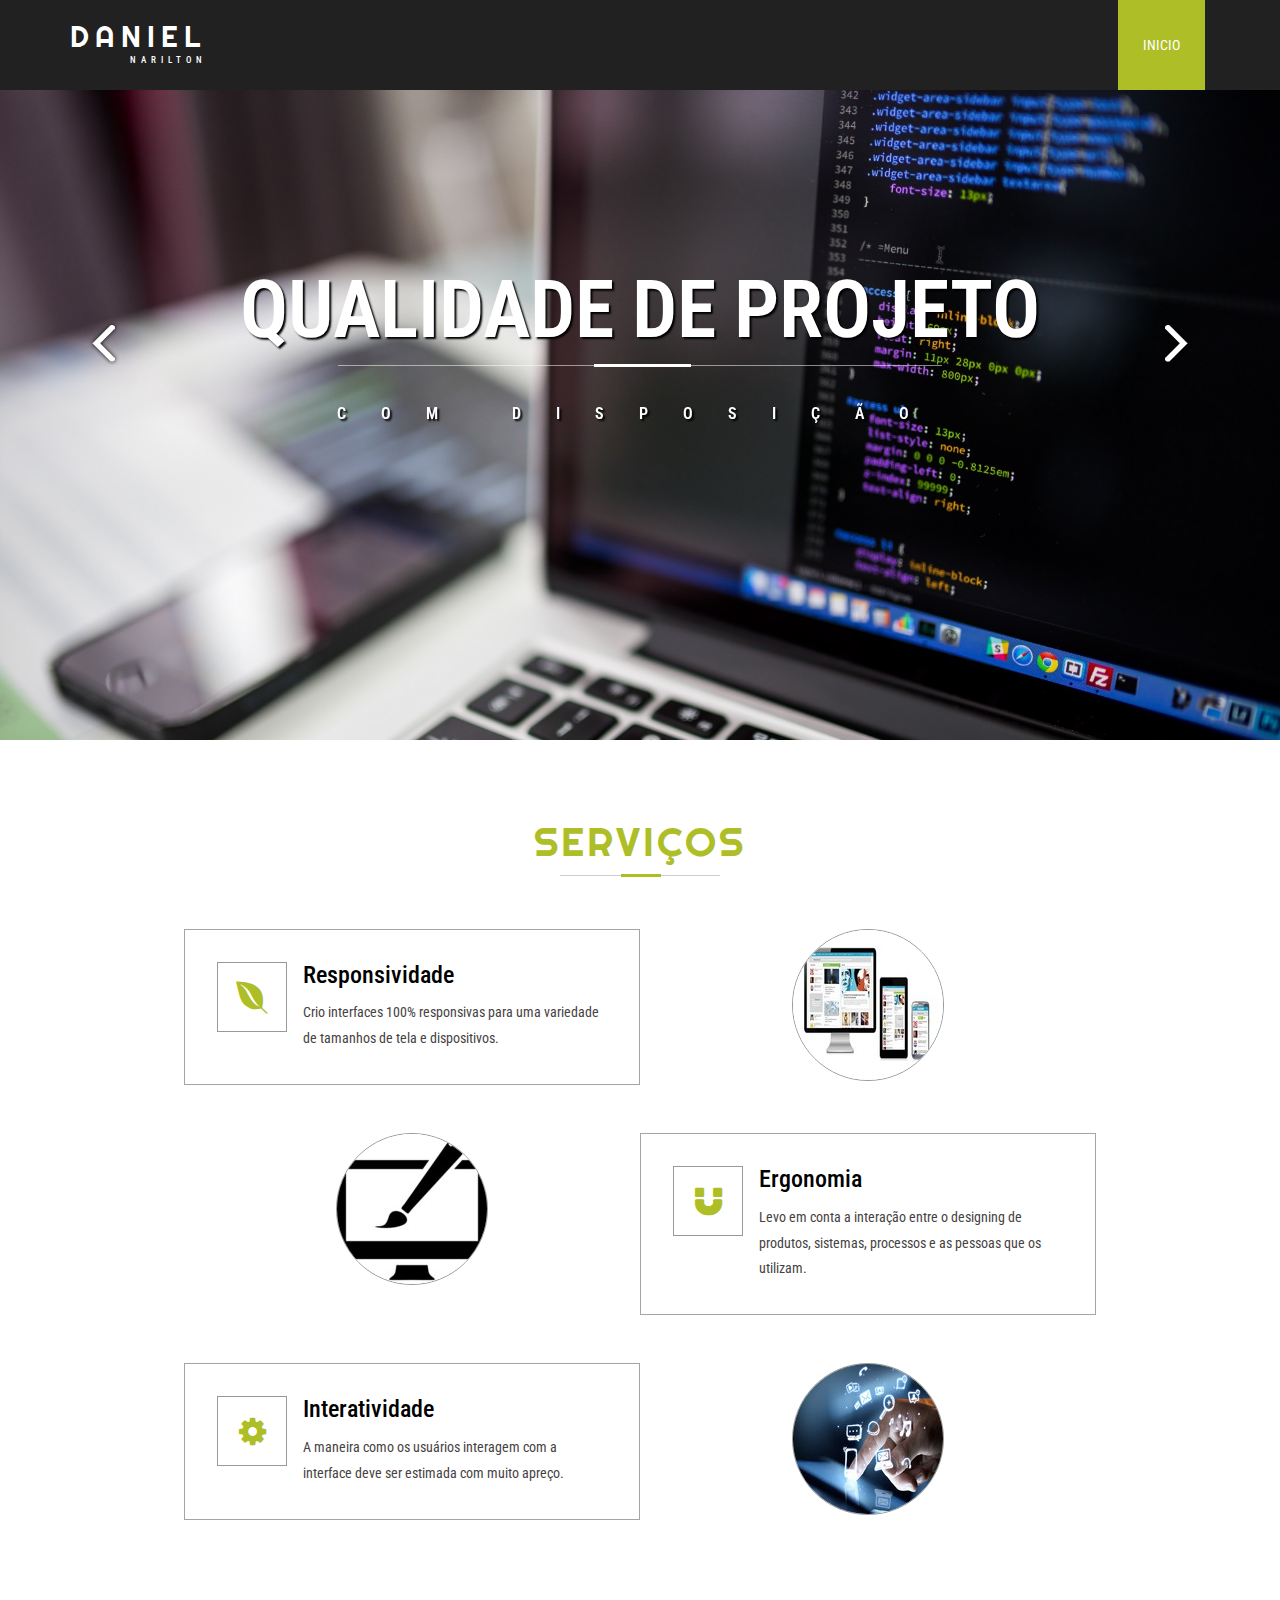
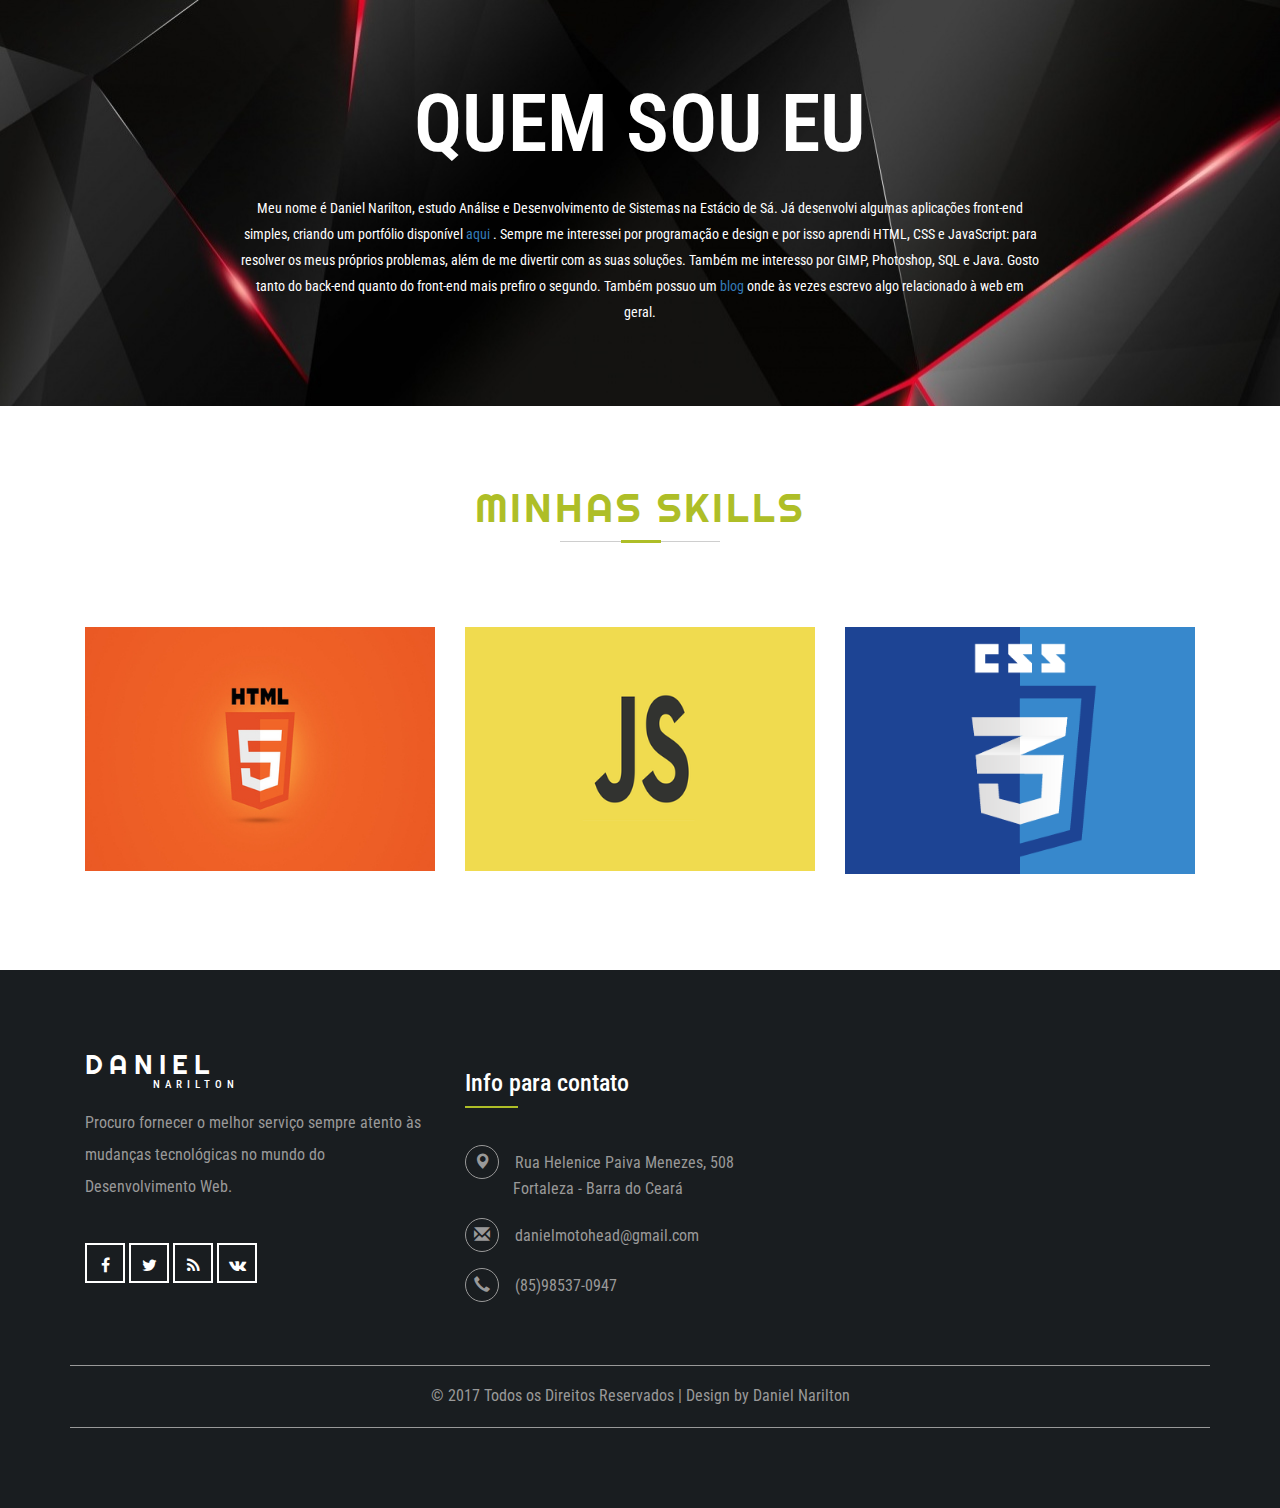
==== landing-page/web/index.html @ d3034f7d "Add files via upload" ====
<!DOCTYPE html>
<html lang="en">
<head>
<title>Minha Landing Page</title>
<meta name="viewport" content="width=device-width, initial-scale=1">
<meta http-equiv="Content-Type" content="text/html; charset=utf-8" />
<meta name="keywords" content="Desenvolvimento Responsive web template, Bootstrap Web Templates, Flat Web Templates, Android Compatible web template, 
Smartphone Compatible web template, free webdesigns for Nokia, Samsung, LG, SonyEricsson, Motorola web design" />
<script type="application/x-javascript"> addEventListener("load", function() { setTimeout(hideURLbar, 0); }, false); function hideURLbar(){ window.scrollTo(0,1); } </script>
<!-- bootstrap-css -->
<link href="css/bootstrap.css" rel="stylesheet" type="text/css" media="all" />
<!--// bootstrap-css -->
<!-- css -->
<link rel="stylesheet" href="css/style.css" type="text/css" media="all" />
<!--// css -->
<!-- font-awesome icons -->
<link href="css/font-awesome.css" rel="stylesheet"> 
<!-- //font-awesome icons -->
<!-- font -->
    <link rel="stylesheet" href="path/to/font-awesome/css/font-awesome.min.css">
<link href="//fonts.googleapis.com/css?family=Righteous&subset=latin-ext" rel="stylesheet">
<link href='//fonts.googleapis.com/css?family=Roboto+Condensed:400,700italic,700,400italic,300italic,300' rel='stylesheet' type='text/css'>
<!-- //font -->
<script src=js/jquery-1.11.1.min.js></script>
<script src="js/bootstrap.js"></script>
<script src="js/SmoothScroll.min.js"></script>
<script type="text/javascript">
	jQuery(document).ready(function($) {
		$(".scroll").click(function(event){		
			event.preventDefault();
			$('html,body').animate({scrollTop:$(this.hash).offset().top},1000);
		});
	});
</script>
</head>
<body>
	<!-- header -->
	<div class="header">
		<div class="container">
			<nav class="navbar navbar-default">
				<!-- Brand and toggle get grouped for better mobile display -->
				<div class="navbar-header">
				  <button type="button" class="navbar-toggle collapsed" data-toggle="collapse" data-target="#bs-example-navbar-collapse-1">
					<span class="sr-only">Toggle navigation</span>
					<span class="icon-bar"></span>
					<span class="icon-bar"></span>
					<span class="icon-bar"></span>
				  </button>
					<div class="w3layouts-logo">
						<h1><a href="index.html">Daniel <span>Narilton</span></a></h1>
					</div>
				</div>

				<div class="collapse navbar-collapse nav-wil" id="bs-example-navbar-collapse-1">
					<nav>
						<ul class="nav navbar-nav">
							<li class="active"><a href="index.html">Inicio</a></li>
							
						</ul>
					</nav>
				</div>
				<!-- /.navbar-collapse -->
			</nav>
		</div>
	</div>
	<!-- //header -->
	<!-- banner -->
	<div class="banner">
		<div class="container">
			<section class="slider">
					<div class="flexslider">
						<ul class="slides">
							<li>	
								<div class="banner_text">
									<h3>Qualidade de Projeto</h3>
									<div class="w3ls-line"> </div>
									<p>Com disposição</p>
								</div>
							</li>
							<li>	
								<div class="banner_text">
									<h3>Desenvolvimento ágil</h3>
									<div class="w3ls-line"> </div>
									<p>Bom Design </p>
									
								</div>
							</li>
						</ul>
					</div>
			</section>
			<!-- flexSlider -->
			<link rel="stylesheet" href="css/flexslider.css" type="text/css" media="screen" property="" />
			<script defer src="js/jquery.flexslider.js"></script>
			<script type="text/javascript">
				$(window).load(function(){
					$('.flexslider').flexslider({
						animation: "slide",
						start: function(slider){
						$('body').removeClass('loading');
						}
					});
				});
			</script>
			<!-- //flexSlider -->
		</div>
	</div>
	<!-- //banner -->
	<!-- services -->
	<div class="services">
		<div class="container">
			<div class="services-main">
				<div class="services-heading">
					<h2>Serviços</h2>
					<div class="agileits-line"> </div>
				</div>
				<div class="services-bottom">
					<div class="services-grid">
						<div class="col-md-6 services-grid-left">
							<div class="services-icon"><i class="fa fa-envira" aria-hidden="true"></i></div> 
							<div class="services-text">
								<h4>Responsividade</h4>
								<p>
Crio interfaces 100% responsivas para uma variedade de tamanhos de tela e dispositivos.</p>
							</div>
							<div class="clearfix"> </div>
						</div>
						<div class="col-md-6 services-grid-right">
							<img src="images/3.jpg" alt="" />
						</div>
						<div class="clearfix"> </div>
					</div>
					<div class="services-grid">					
						<div class="col-md-6 services-grid-right ulta-grid">
							<img src="images/4.jpg" alt="" />
						</div>
						<div class="col-md-6 services-grid-left ulta-grid">
							<div class="services-icon"><i class="fa fa-magnet" aria-hidden="true"></i></div> 
							<div class="services-text">
								<h4>Ergonomia</h4>
								<p>Levo em conta a interação entre o designing de produtos, sistemas, processos e as pessoas que os utilizam.</p>
							</div>
							<div class="clearfix"> </div>
						</div>
						<div class="clearfix"> </div>
					</div>
					<div class="services-grid">
						<div class="col-md-6 services-grid-left">
							<div class="services-icon"><i class="fa fa-cog" aria-hidden="true"></i></div> 
							<div class="services-text">
								<h4>Interatividade</h4>
								<p>A maneira como os usuários interagem com a interface deve ser estimada com muito apreço.</p>
							</div>
							<div class="clearfix"> </div>
						</div>
						<div class="col-md-6 services-grid-right">
							<img src="images/6.jpg" alt="" />
						</div>
						<div class="clearfix"> </div>
					</div>
				</div>
				<div class="clearfix"> </div>
			</div>
		</div>
	</div>
	
	<!--services -->
	<!-- services-bottom -->
	<div class="text-grid">
		<div class="container">
			<h4>Quem Sou Eu</h4>
            <p>Meu nome é Daniel Narilton, estudo Análise e Desenvolvimento de Sistemas na Estácio de Sá. Já desenvolvi algumas aplicações front-end simples, criando um portfólio disponível <a href="https://codepen.io/Vigariuoluvi/organize/"> aqui </a>. Sempre me interessei por programação e design e por isso aprendi HTML, CSS e JavaScript: para resolver os meus próprios problemas, além de me divertir com as suas soluções. Também me interesso por GIMP, Photoshop, SQL e Java. Gosto tanto do back-end quanto do front-end mais prefiro o segundo. Também possuo um  <a href="http://olharquirguiz.blogspot.com.br/2017/06/este-artigo-fala-sobre-importancia-de.html">blog </a>onde às vezes escrevo algo relacionado à web em geral. </p>
		</div>
	</div>
	<!-- //services-bottom -->
	<!-- blog -->
	<div class="blog">
		<div class="container">
			<div class="services-heading">
				<h3>Minhas Skills </h3>
				<div class="agileits-line"> </div>
			</div>
			<div class="agileinfo-blog-grids">
				<div class="col-md-4 wthree-blog">
					<div class="w3-agileits-blog">
						<div class="w3-agileits-blog-img">
							<a href="single.html"><img src="images/7.jpg" alt="" /></a>
						</div>
						
					</div>
				</div>
				<div class="col-md-4 wthree-blog">
					<div class="w3-agileits-blog">
						<div class="w3-agileits-blog-img">
							<a href="single.html"><img src="images/8.png" alt="" /></a>
						</div>
						
					</div>
				</div>
				<div class="col-md-4 wthree-blog">
					<div class="w3-agileits-blog">
						<div class="w3-agileits-blog-img">
							<a href="single.html"><img src="images/9.png" alt="" /></a>
						</div>
						
					</div>
				</div>
				<div class="clearfix"> </div>
			</div>
		</div>
	</div>
	<!-- //blog -->
	<!-- footer -->
	<div class="footer">
		<div class="container">
			<div class="agileinfo_footer_grids">
				<div class="col-md-4 agileinfo_footer_grid">
					<div class="agile-logo">
						<h4><a href="index.html">Daniel<span>Narilton</span></a></h4>
					</div>
					<p>Procuro fornecer o melhor serviço sempre atento às mudanças tecnológicas no mundo do Desenvolvimento Web.</p>
					<div class="agileinfo-social-grids">
						<ul>
							<li><a href="#"><i class="fa fa-facebook"></i></a></li>
							<li><a href="#"><i class="fa fa-twitter"></i></a></li>
							<li><a href="#"><i class="fa fa-rss"></i></a></li>
							<li><a href="#"><i class="fa fa-vk"></i></a></li>
						</ul>
					</div>
				</div>
				<div class="col-md-4 agileinfo_footer_grid">
					<h3>Info para contato</h3>
					<ul class="agileinfo_footer_grid_list">
						<li><i class="glyphicon glyphicon-map-marker" aria-hidden="true"></i>Rua Helenice Paiva Menezes, 508 <span>Fortaleza - Barra do Ceará</span></li>
						<li><i class="glyphicon glyphicon-envelope" aria-hidden="true"></i><a href="mailto:info@example.com">danielmotohead@gmail.com</a></li>
						<li><i class="glyphicon glyphicon-earphone" aria-hidden="true"></i>(85)98537-0947</li>
					</ul>
				</div>
				<div class="col-md-4 agileinfo_footer_grid">
					
				</div>
				<div class="clearfix"> </div>
			</div>
			<div class="w3agile_footer_copy">
				<p>&copy; 2017 Todos os Direitos Reservados | Design by Daniel Narilton </a></p>
			</div>
		</div>
	</div>
	<!-- //footer -->
	<script type="text/javascript" src="js/move-top.js"></script>
	<script type="text/javascript" src="js/easing.js"></script>
	<!-- here stars scrolling icon -->
	<script type="text/javascript">
		$(document).ready(function() {
			/*
				var defaults = {
				containerID: 'toTop', // fading element id
				containerHoverID: 'toTopHover', // fading element hover id
				scrollSpeed: 1200,
				easingType: 'linear' 
				};
			*/
								
			$().UItoTop({ easingType: 'easeOutQuart' });
								
			});
	</script>
<!-- //here ends scrolling icon -->
</body>	
</html>
---- landing-page/web/css/style.css ----
/*--A Design by W3layouts 
Author: W3layout
Author URL: http://w3layouts.com
License: Creative Commons Attribution 3.0 Unported
License URL: http://creativecommons.org/licenses/by/3.0/
--*/
body a {
  transition: 0.5s all;
  -webkit-transition: 0.5s all;
  -o-transition: 0.5s all;
  -moz-transition: 0.5s all;
  -ms-transition: 0.5s all;
}
html, body{
    font-size: 100%;
	font-family: 'Roboto Condensed', sans-serif;
}
body{
	background:#FFFFFF;
}
body a:hover {
    text-decoration: none;
}
/*-- header --*/
input[type="submit"],.w3l_banner_info_left_grid_left h3 a,.w3agile_footer_copy p a,.reply a,.agile_cat_grid_tags ul li a:hover,.agile_cat_grid ul.categories li a,.w3l_admin a,.w3ls_single_left_grid_right ul li a,.wthree_features_services_grid h4 a,.agile_services_bottom_grid_left_grid a,.simplefilter li,.agileinfo_footer_grid ul li a,.w3l_banner_info_left_grid1,.agile_blog_grid h4 a{
	transition: .5s ease-in;
	-webkit-transition: .5s ease-in;
	-moz-transition: .5s ease-in;
	-o-transition: .5s ease-in;
	-ms-transition: .5s ease-in;
}
.header {
    background: #212121;
}
.navbar-default {
    background: none;
    border: none;
}
.navbar {
    margin-bottom: 0;
}
.navbar-collapse {
    padding: 0;
    box-shadow: none;
}
.navbar-default .navbar-brand {
    color: #fff;
}
.w3layouts-logo {
    margin: 1em 0 0 0;
}
.w3layouts-logo h1{
	margin:0;
}
.w3layouts-logo h1 a {
    font-family: 'Righteous', cursive;
    font-size: .8em;
    letter-spacing: 6px;
    text-transform: uppercase;
    color: #FFFFFF;
    text-decoration: none;
}
.w3layouts-logo h1 a span{
    display: block;
    font-size: .3em;
    letter-spacing: 5px;
    text-align: right;
    font-family: 'Roboto Condensed', sans-serif;
}
.navbar-nav {
    float: right;
    margin: 0;
}
.navbar-default .navbar-nav > li > a {
    color: #fff;
}
.navbar-default .navbar-nav > li > a:hover, .navbar-default .navbar-nav > li > a:focus {
    color: #fff;
}
.navbar-default .navbar-brand:hover, .navbar-default .navbar-brand:focus {
    color: #ffffff;
}
.navbar-nav > li > a {
    font-size: 14px;
    padding:35px 25px;
    text-transform: uppercase;
	margin-right:5px;
}
.navbar-default .navbar-nav > .active > a, .navbar-default .navbar-nav > .active > a:hover, .navbar-default .navbar-nav > .active > a:focus {
    color: #fff;
    background-color: #aebe27;
}
/* Sweep To Bottom */
.hvr-sweep-to-bottom {
  display: inline-block;
  vertical-align: middle;
  -webkit-transform: translateZ(0);
  transform: translateZ(0);
  box-shadow: 0 0 1px rgba(0, 0, 0, 0);
  -webkit-backface-visibility: hidden;
  backface-visibility: hidden;
  -moz-osx-font-smoothing: grayscale;
  position: relative;
  -webkit-transition-property: color;
  transition-property: color;
  -webkit-transition-duration: 0.3s;
  transition-duration: 0.3s;
}
.hvr-sweep-to-bottom:before {
  content: "";
  position: absolute;
  z-index: -1;
  top: 0;
  left: 0;
  right: 0;
  bottom: 0;
  background: #aebe27;
  -webkit-transform: scaleY(0);
  transform: scaleY(0);
  -webkit-transform-origin: 50% 0;
  transform-origin: 50% 0;
  -webkit-transition-property: transform;
  transition-property: transform;
  -webkit-transition-duration: 0.3s;
  transition-duration: 0.3s;
  -webkit-transition-timing-function: ease-out;
  transition-timing-function: ease-out;
}
.hvr-sweep-to-bottom:hover, .hvr-sweep-to-bottom:focus, .hvr-sweep-to-bottom:active {
  color: white;
}
.hvr-sweep-to-bottom:hover:before, .hvr-sweep-to-bottom:focus:before, .hvr-sweep-to-bottom:active:before {
  -webkit-transform: scaleY(1);
  transform: scaleY(1);
}

ul.dropdown-menu {
    background: #212121;
    box-shadow: 0 0 0;
    border: none;
    margin: 0;
    top: 6.4em;
    left: 0;
    min-width: 105px;
}
.dropdown-menu > li > a {
    display: block;
    padding: 6px 16px;
    clear: both;
    margin: 0 !important;
    font-weight: normal;
    line-height: 1.42857143;
    color: #FFF !important;
    border: none !important;
}
.dropdown-menu > li > a:hover, .dropdown-menu > li > a:focus {
    background: none;
}
.dropdown-menu > .active > a, .dropdown-menu > .active > a:hover, .dropdown-menu > .active > a:focus {
    color: #fff;
    text-decoration: none;
    background-color: #aebe27;
    outline: 0;
}
.dropdown-submenu {
    position: relative;
}

.dropdown-submenu>.dropdown-menu {
    top: 0;
    left: 103%;
    margin-top: -6px;
    margin-left: -1px;
    -webkit-border-radius: 0 6px 6px 6px;
    -moz-border-radius: 0 6px 6px;
    border-radius: 0 6px 6px 6px;
}

.dropdown-submenu:hover>.dropdown-menu {
    display: block;
}

.dropdown-submenu>a:after {
    display: block;
    content: " ";
    float: right;
    width: 0;
    height: 0;
    border-color: transparent;
    border-width: 5px 0 5px 5px;
    margin-top: 5px;
    margin-right: -10px;
}

.dropdown-submenu:hover>a:after {
    border-left-color: #fff;
}

.dropdown-submenu.pull-left {
    float: none;
}

.dropdown-submenu.pull-left>.dropdown-menu {
    left: -100%;
    margin-left: 10px;
    -webkit-border-radius: 6px 0 6px 6px;
    -moz-border-radius: 6px 0 6px 6px;
    border-radius: 6px 0 6px 6px;
}
/*-- //header --*/
/*-- banner --*/
.banner{
    background: url(../images/1.jpeg) no-repeat 0px 0px;
    background-size: cover;
    -webkit-background-size: cover;
    -moz-background-size: cover;
    -o-background-size: cover;
    -ms-background-size: cover;
    min-height: 650px;
    position: relative;

}
.banner_text{
    text-align: center;
    margin: 11em 0 0 0;
    
}
.banner_text h3{
    color: #FFFFFF;
    font-size: 5em;
    margin: 0;
    font-weight: 600;
    text-transform: uppercase;
    text-shadow: 2px 2px 2px black;
}
.banner_text p{
    color: #FFFFFF;
    font-size: 1em;
    margin: 3em 0;
    letter-spacing: 35px;
    text-transform: uppercase;
    font-weight: 600;
    text-shadow: 2px 2px 2px black;
}
.w3ls-line {
    position: relative;
    content: "";
    height: 1px;
    background: rgba(255, 255, 255, 0.52);
    width: 53%;
    margin: 0 auto;
    top: 11px;
}
.w3ls-line:before {
    content: "";
    height: 3px;
    background: #FFFFFF;
    position: absolute;
    width: 16%;
    top: -1px;
    left: 256px;
}
.w3-button a{
    color: #FFFFFF;
    font-size: 1em;
    padding: .5em 1em;
    border: solid 3px #FFFFFF;
    text-decoration: none;
    border-radius: 0;
    margin: 0;
}
.w3-button a:hover{
	color:#FFFFFF;
}
.w3-button {
    position: relative;
    margin: 0;
    padding: 1em;
    z-index: 1;
}
/* General button style (reset) */
.btn {
	border: none;
	font-family: inherit;
	font-size: inherit;
	color: inherit;
	background: none;
	cursor: pointer;
	padding: 25px 80px;
	display: inline-block;
	margin: 15px 30px;
	text-transform: uppercase;
	letter-spacing: 1px;
	font-weight: 700;
	outline: none;
	position: relative;
	-webkit-transition: all 0.3s;
	-moz-transition: all 0.3s;
	transition: all 0.3s;
}

.btn:after {
	content: '';
	position: absolute;
	z-index: -1;
	-webkit-transition: all 0.3s;
	-moz-transition: all 0.3s;
	transition: all 0.3s;
}

/* Button 1b */
.btn-1 {
	border: 3px solid #fff;
	color: #fff;
}
.btn-1b:after {
    width: 100%;
    height: 0;
    top: 0;
    left: 0;
    background: #aebe27;
}

.btn-1b:hover,
.btn-1b:active {
	color: #0e83cd;
}

.btn-1b:hover:after,
.btn-1b:active:after {
	height: 100%;
}
/*-- //banner --*/
/*-- services --*/
.services,.text-grid,.blog,.footer,.about-top,.feature-grid,.team,.gallery,.codes,.typography,.contact-top{
    padding: 5em 0em;
}
.services-heading {
    text-align: center;
    padding-bottom:1em;
}
.services-heading h2,.services-heading h3,.about-banner h2 {
    font-size: 2.5em;
    color: #aebe27;
    font-family: 'Righteous', cursive;
    text-transform: uppercase;
    letter-spacing: 3px;
    margin: 0;
}
.agileits-line {
	position: relative;
    content: "";
    height: 1px;
    background: #cecece;
    width: 14%;
    margin: 0 auto;
    top: 11px;
}
.agileits-line:before {
    content: "";
    height: 3px;
    background: #aebe27;
    position: absolute;
    width: 25%;
    top: -1px;
    left: 61px;
}
.services-grid-left {
    float: left;
    width: 50%;
}
.services-grid-right {
    text-align: center;
}
.services-grid-left {
    border: 1px solid #A5A3A3;
    padding: 2em 2em;
}
.services-text h4 {
    font-size: 1.5em;
    color: #000;
}
.services-text p {
    font-size: .9em;
    color: #46423F;
    line-height: 1.8em;
    margin: 0;
}
.services-icon {
    float: left;
    width: 70px;
    height: 70px;
    border: 1px solid #999;
    text-align: center;
    padding: 0.5em;
    color: #aebe27;
    font-size: 2em;
    line-height: 1.2em;
}
.services-text {
    float: right;
    width: 78%;
}
.services-text h4 {
    font-size: 1.5em;
    color: #000;
    margin: 0 0 .5em 0;
}
.services-grid-right img {
    border: 1px solid #999999;
    border-radius: 90px;
}
.services-grid {
    width: 80%;
    margin: 3em auto 0em;
}
/*--services --*/
/*-- services-bottom --*/
.text-grid{
	background:url(../images/5.jpg) no-repeat 0px 0px;
	background-size:cover;
	text-align:center;
}
.text-grid h4{
    color: #FFFFFF;
    font-size: 5em;
    margin: 0;
    font-weight: 600;
    text-transform: uppercase;
}
.text-grid p{
	color: #FFFFFF;
    font-size: .9em;
    margin: 2em auto 0;
    line-height: 1.8em;
    width: 70%;
}
/*-- //services-bottom --*/
/*-- blog --*/
.agileinfo-blog-grids {
    margin: 5em 0 0 0;
}
.w3-agileits-blog-img a img{
	width:100%;
	margin-bottom:1em;
}
.w3-agileits-blog-text a{
	color:#000000;
	font-size:1.5em;
	margin:0;
	text-decoration:none;
}
.w3-agileits-blog-text a:hover{
	color:#aebe27;
}
.w3-agileits-blog-text p{
    color: #999999;
    font-size: .9em;
    line-height: 1.8em;
    margin: 1em 0 0 0;
}
/*-- //blog --*/
/*-- footer --*/
.footer{
    background: #191d20;
}
.agile-logo h4 {
    margin: 0;
    width: 44%;
}
.agile-logo h4 a {
    font-family: 'Righteous', cursive;
    font-size: 1.5em;
    letter-spacing: 6px;
    text-transform: uppercase;
    color: #FFFFFF;
    text-decoration: none;
}
.agile-logo h4 a span {
    display: block;
    font-size: .4em;
    letter-spacing: 5px;
    text-align: right;
    font-family: 'Roboto Condensed', sans-serif;
}
.agileinfo_footer_grid p{
	color:#999;
	margin:1em 0 2em;
	line-height:2em;
}
/*-- social-icons --*/
.agileinfo-social-grids ul{
	padding:0;
	margin:0;
}
.agileinfo-social-grids ul li{
    display: inline-block;
}
.agileinfo-social-grids ul li a {
	color: #333;
    text-align: center;
}
.agileinfo-social-grids ul li a i.fa.fa-facebook{
    height: 40px;
    width: 40px;
    line-height: 40px;
	border: solid 2px #fff;
    color: #FFFFFF;
    transition: 0.5s all;
    -webkit-transition: 0.5s all;
    -moz-transition: 0.5s all;
    -o-transition: 0.5s all;
    -ms-transition: 0.5s all;
}
.agileinfo-social-grids ul li a i.fa.fa-facebook:hover {
	border: solid 2px #3b5998;
	background:#3b5998;
}
.agileinfo-social-grids ul li a i.fa.fa-twitter{
    height: 40px;
    width: 40px;
    line-height: 40px;
	border: solid 2px #fff;
    color: #FFFFFF;
    transition: 0.5s all;
    -webkit-transition: 0.5s all;
    -moz-transition: 0.5s all;
    -o-transition: 0.5s all;
    -ms-transition: 0.5s all;
}
.agileinfo-social-grids ul li a i.fa.fa-twitter:hover{
	border: solid 2px #55acee;
	background:#55acee;
}
.agileinfo-social-grids ul li a i.fa.fa-rss{
    height: 40px;
    width: 40px;
    line-height: 40px;
    border: solid 2px #fff;
    color: #FFFFFF;
    transition: 0.5s all;
    -webkit-transition: 0.5s all;
    -moz-transition: 0.5s all;
    -o-transition: 0.5s all;
    -ms-transition: 0.5s all;
}
.agileinfo-social-grids ul li a i.fa.fa-rss:hover{
	border: solid 2px #f26522;
	background:#f26522;
}
.agileinfo-social-grids ul li a i.fa.fa-vk{
    height: 40px;
    width: 40px;
    line-height: 40px;
    border: solid 2px #fff;
    color: #FFFFFF;
    transition: 0.5s all;
    -webkit-transition: 0.5s all;
    -moz-transition: 0.5s all;
    -o-transition: 0.5s all;
    -ms-transition: 0.5s all;
}
.agileinfo-social-grids ul li a i.fa.fa-vk:hover{
	border: solid 2px #45668e;
	background:#45668e;
}
.agileinfo-social-grids ul li:nth-child(2){
	margin:.5em 0;
}
.agileinfo-social-grids ul li:nth-child(3){
	margin:0 0 .5em 0;
}
/*-- //social-icons --*/
.agileinfo_footer_grid h3{
    font-size: 1.5em;
    color: #ffffff;
    padding-bottom: .5em;
    position: relative;
    margin-bottom: 1.5em;
}
.agileinfo_footer_grid h3:after{
    content: '';
    background: #aebe27;
    width: 15%;
    height: 2px;
    position: absolute;
    bottom: 0%;
    left: 0%;
}
ul.agileinfo_footer_grid_nav {
    padding: 0;
    margin: 0;
}
.agileinfo_footer_grid ul.agileinfo_footer_grid_list li,.agileinfo_footer_grid_nav li {
    list-style-type: none;
    margin-bottom: 1em;
	color: #999;
}
.agileinfo_footer_grid ul.agileinfo_footer_grid_list li i {
    color: #999;
    border: 1px solid #999;
    padding: .5em;
    border-radius: 100%;
    -webkit-border-radius: 100%;
    -moz-border-radius: 100%;
    -o-border-radius: 100%;
    -ms-border-radius: 100%;
    margin-right: 1em;
}
.agileinfo_footer_grid ul.agileinfo_footer_grid_list li span {
    display: block;
    margin-left: 3em;
}
.agileinfo_footer_grid ul.agileinfo_footer_grid_list li a,.agileinfo_footer_grid_nav li a{
    color: #999;
    text-decoration: none;
}
.agileinfo_footer_grid ul.agileinfo_footer_grid_list li a:hover,.agileinfo_footer_grid_nav li a:hover{
	color:#FFFFFF;
	text-decoration:none;
}
.agileinfo_footer_grid_nav li span {
    color: #999999;
    padding-right: 1.5em;
}
.w3agile_footer_copy{
	margin:3em 0 0;
	padding:1em 0;
	border-top:1px solid #999;
	border-bottom:1px solid #999;
	text-align:center;
}
.w3agile_footer_copy p{
    color: #999;
    line-height: 1.8em;
    margin: 0;
}
.w3agile_footer_copy p a{
    color: #aebe27;
    text-decoration: none;
}
.w3agile_footer_copy p a:hover{
	color:#FFFFFF;
}
ul.agileinfo_footer_grid_list {
    padding: 0;
    margin: 0;
}
/*-- //footer --*/
/*-- about --*/
.about-banner{
    min-height: 0 !important;
    text-align: center;
    padding: 4em 0;
    background: url(../images/1.jpg) no-repeat 0px -245px !important;
    background-size: cover !important;
    -webkit-background-size: cover !important;
    -moz-background-size: cover !important;
    -o-background-size: cover !important;
    -ms-background-size: cover !important;
}
.about-banner h2{
    color: #ffffff;	
}
/*-- about-top --*/
.about-w3layouts-pic{
    background: url(../images/10.jpg) no-repeat 0px 0px;
    background-size: cover;
    min-height: 450px;
}
.about-right h5 {
    font-size: 1.5em;
    color: #000;
    margin: 0;
}
.about-right p {
    text-align: left;
    margin: 1em 0 0 0;
    color: #999999;
    line-height: 1.8em;
}
/*-- panel-accordion --*/
.w3ls-about h3.title-agile {
    margin-bottom: 0.8em;
}
.panel-group {
    margin: 1.5em 0 0;
}
.panel-heading {
    padding: 10px 5px;
}
.panel-default span.glyphicon {
    color: #aebe27;
    margin-right: 1em;
}
.panel-title {
	font-size: 1.2em;
    color: #000000;
    text-transform: capitalize;
    text-decoration: none;
}
.panel-title:hover{
	text-decoration: none;
}
a.pa_italic:focus {
    text-decoration: none;
}
.panel-default {
    border-color: #FFF;
}
.panel-default > .panel-heading {
    border-color: #FFF;
	color:#212121;
    background-color: #fff;
}
.panel-body {
    padding: 1em 1em 0.5em;
    color: #999999;
    font-size: .9em;
    line-height: 1.8em;
    margin: 0;
    border: none !important;
}
a.pa_italic label {
    cursor: pointer;
	font-weight:500;
}
.panel-default > .panel-heading {
    border-bottom: 1px solid #ccc;
} 
/*-- //about-top --*/
/*-- feature-grid --*/
.feature-grid{
    background: #f5f9d5;
}
.agileits-feature-grids,.team-row {
    margin: 5em 0 0 0;
}
.agileinfo-feature-info{
	background:#FFFFFF;
	padding:1em;
}
.agileinfo-feature-info img{
	width:100%;
}
.agileinfo-feature-info h5{
    color: #000000;
    font-size: 1.5em;
    margin: 1em 0 0 0;
    text-decoration: none;
}
.agileinfo-feature-info p{
	color: #999999;
    font-size: .9em;
    line-height: 1.8em;
    margin: 1em 0 0 0;
}
/*-- //feature-grid --*/
/*-- team --*/
.team-grids .team-img {
	overflow: hidden;
	position: relative;
	display: block;
}
.captn h4 {
    color: #fff;
    font-size: 1.5em;
    margin: 0;
}
.captn p {
    font-size: .9em;
    margin-top: 1em;
	color:#fff;
	line-height:1.8em;
}
.team-grids .captn {
    display: inline-block;
    height: 100%;
    width: 100%;
    position: absolute;
    top: -100%;
    right: 0;
    background-color: rgba(174, 190, 39, 0.6);
    text-align: center;
    -o-transition: all 0.5s ease;
    -moz-transition: all 0.5s ease;
    -ms-transition: all 0.5s ease;
    -webkit-transition: all 0.5s ease;
    transition: all 0.5s ease;
}
.captn-top {
    padding: 16% 10%;
}
.team-img:hover .captn {
	width: 100%;
	top: 0%;
}
img.img-responsive {
    width: 100%;
}
.team .wthree-social-grids{
    background: #aebe27;
    padding: 1em;
    -webkit-transform: scale(0);
    -moz-transform: scale(0);
    -o-transform: scale(0);
    -ms-transform: scale(0);
    transform: scale(0);
    -webkit-transition: 1s all;
    -moz-transition: 1s all;
    transition: 1s all;
}
.team-img:hover .wthree-social-grids {
    -webkit-transform: scale(1);
	-moz-transform: scale(1);
	-o-transform: scale(1);
	-ms-transform: scale(1);
    transform: scale(1);
}
.wthree-social-grids ul{
    padding: 0;
    margin: 0;
}
.wthree-social-grids ul li{
    display: inline-block;
}
.wthree-social-grids ul li a {
	color: #333;
    text-align: center;
}
.wthree-social-grids ul li a i.fa.fa-facebook,.wthree-social-grids ul li a i.fa.fa-twitter,.wthree-social-grids ul li a i.fa.fa-rss{
    height: 30px;
    width: 30px;
    line-height: 30px;
	border:solid 2px #FFF;
    color: #FFF;
    transition: 0.5s all;
    -webkit-transition: 0.5s all;
    -moz-transition: 0.5s all;
    -o-transition: 0.5s all;
    -ms-transition: 0.5s all;
}
.wthree-social-grids ul li a i.fa.fa-facebook:hover{
	background: #3b5998;
}
.wthree-social-grids ul li a i.fa.fa-twitter:hover{
	background: #55acee;
}
.wthree-social-grids ul li a i.fa.fa-rss:hover{
	background: #f26522;
}
/*--//team--*/
/*-- //about --*/
/*-- gallery --*/
.grid {
	position: relative;
	clear: both;
	margin: 0 auto;
	max-width: 1000px;
	list-style: none;
	text-align: center;
}

/* Common style */
.grid figure {
	position: relative;	
	overflow: hidden;
	margin: 10px 0;
	height: auto;
	text-align: center;
	cursor: pointer;
}

.grid figure img {
	position: relative;
	display: block;
	min-height: 100%;
	width: 100%;
	opacity: 0.8;
}

.grid figure figcaption {
	padding: 2em;
	color: #fff;
	text-transform: uppercase;
	font-size: 1.25em;
	-webkit-backface-visibility: hidden;
	backface-visibility: hidden;
}

.grid figure figcaption::before,
.grid figure figcaption::after {
	pointer-events: none;
}

.grid figure figcaption,
.grid figure figcaption > a {
	position: absolute;
	top: 0;
	left: 0;
	width: 100%;
	height: 100%;
}

/* Anchor will cover the whole item by default */
/* For some effects it will show as a button */
.grid figure figcaption > a {
	z-index: 1000;
	text-indent: 200%;
	white-space: nowrap;
	font-size: 0;
	opacity: 0;
}

.grid figure h3 {
    word-spacing: -0.15em;
    font-weight: 300;
    margin: 0 0 .5em 0;
    text-align: left;
    font-size: 1.5em;
}

.grid figure h2 span {
	font-weight: 800;
}

.grid figure h2,
.grid figure p {
	margin: 0;
}

.grid figure p {
	letter-spacing: 1px;
    font-size: 68.5%;
    text-transform: lowercase;
    text-transform: capitalize;
}
.grid figure h3 span {
    font-weight: 800;
}
/*---------------*/
/***** Roxy *****/
/*---------------*/

figure.effect-roxy {
	background: -webkit-linear-gradient(45deg, #ff89e9 0%, #05abe0 100%);
	background: linear-gradient(45deg, #ff89e9 0%,#05abe0 100%);
}

figure.effect-roxy img {
	max-width: none;
	width: -webkit-calc(100% + 60px);
	width: calc(100% + 60px);
	-webkit-transition: opacity 0.35s, -webkit-transform 0.35s;
	transition: opacity 0.35s, transform 0.35s;
	-webkit-transform: translate3d(-50px,0,0);
	transform: translate3d(-50px,0,0);
}

figure.effect-roxy figcaption::before {
	position: absolute;
	top: 30px;
	right: 30px;
	bottom: 30px;
	left: 30px;
	border: 1px solid #fff;
	content: '';
	opacity: 0;
	-webkit-transition: opacity 0.35s, -webkit-transform 0.35s;
	transition: opacity 0.35s, transform 0.35s;
	-webkit-transform: translate3d(-20px,0,0);
	transform: translate3d(-20px,0,0);
}

figure.effect-roxy figcaption {
    padding: 2em;
    text-align: left;
}

figure.effect-roxy h2 {
	padding: 30% 0 10px 0;
}

figure.effect-roxy p {
    opacity: 0;
    -webkit-transition: opacity 0.35s, -webkit-transform 0.35s;
    transition: opacity 0.35s, transform 0.35s;
    -webkit-transform: translate3d(-10px,0,0);
    transform: translate3d(-10px,0,0);
    line-height: 1.8em;
}

figure.effect-roxy:hover img {
	opacity: 0.7;
	-webkit-transform: translate3d(0,0,0);
	transform: translate3d(0,0,0);
}

figure.effect-roxy:hover figcaption::before,
figure.effect-roxy:hover p {
    opacity: 1;
    -webkit-transform: translate3d(0,0,0);
    transform: translate3d(0,0,0);
    line-height: 1.8em;
}
/*-- //gallery --*/
/*-- icons --*/
.codes a {
    color: #999;
}
.icon-box {
    padding: 8px 15px;
    background: rgba(149, 149, 149, 0.18);
    margin: 1em 0 1em 0;
    border: 5px solid #ffffff;
    text-align: left;
    -moz-box-sizing: border-box;
    -webkit-box-sizing: border-box;
    box-sizing: border-box;
    font-size: 1em;
    transition: 0.5s all;
    -webkit-transition: 0.5s all;
    -o-transition: 0.5s all;
    -ms-transition: 0.5s all;
    -moz-transition: 0.5s all;
    cursor: pointer;
} 
.icon-box:hover {
    background: #86c724;
    transition: 0.5s all;
    -webkit-transition: 0.5s all;
    -o-transition: 0.5s all;
    -ms-transition: 0.5s all;
    -moz-transition: 0.5s all;
}
.icon-box:hover i.fa {
	color:#fff !important;
}
.icon-box:hover a.agile-icon {
	color:#fff !important;
}
.codes .bs-glyphicons li {
    float: left;
    width: 12.5%;
    height: 115px;
    padding: 10px; 
    line-height: 1.4;
    text-align: center;  
    font-size: 12px;
    list-style-type: none;	
}
.codes .bs-glyphicons .glyphicon {
    margin-top: 5px;
    margin-bottom: 10px;
    font-size: 24px;
}
.codes .glyphicon {
    position: relative;
    top: 1px;
    display: inline-block;
    font-family: 'Glyphicons Halflings';
    font-style: normal;
    font-weight: 400;
    line-height: 1;
    -webkit-font-smoothing: antialiased;
    -moz-osx-font-smoothing: grayscale;
	color: #777;
} 
.codes .bs-glyphicons .glyphicon-class {
    display: block;
    text-align: center;
    word-wrap: break-word;
}
h3.icon-subheading {
    color: #212121 !important;
    margin: 30px 0 15px;
    font-size: 1.3em;
    font-weight: 600;
    letter-spacing: 1px;
    text-transform: uppercase;
    font-family: 'Roboto', sans-serif;
}
h3.agileits-icons-title {
    text-align: center;
    font-size: 2em;
    color: #2f2f2f;
    font-weight: 700;
    margin: 0;
}
.icons a {
    color: #999;
}
.icon-box i {
    margin-right: 10px !important;
    font-size: 20px !important;
    color: #282a2b !important;
}
.icons .bs-glyphicons li {
    float: left;
    width: 18%;
    height: 115px;
    padding: 10px;
    line-height: 1.4;
    text-align: center;
    font-size: 12px;
    list-style-type: none;
    background:rgba(149, 149, 149, 0.18);
    margin: 1%;
}
.icons .bs-glyphicons .glyphicon {
    margin-top: 5px;
    margin-bottom: 10px;
    font-size: 24px;
	color: #282a2b;
}
.icons .glyphicon {
    position: relative;
    top: 1px;
    display: inline-block;
    font-family: 'Glyphicons Halflings';
    font-style: normal;
    font-weight: 400;
    line-height: 1;
    -webkit-font-smoothing: antialiased;
    -moz-osx-font-smoothing: grayscale;
	color: #777;
} 
.icons .bs-glyphicons .glyphicon-class {
    display: block;
    text-align: center;
    word-wrap: break-word;
}
ul.bs-glyphicons-list {
    padding: 0;
    margin: 0;
}
/*-- //icons --*/
/*-- typography --*/
h3.hdg {
    font-size: 2.5em;
	color:#000 !important;
}
.show-grid [class^=col-] {
    background: #fff;
  text-align: center;
  margin-bottom: 10px;
  line-height: 2em;
  border: 10px solid #f0f0f0;
}
.show-grid [class*="col-"]:hover {
  background: #e0e0e0;
}
.grid_3{
	margin-bottom:2em;
}
.xs h3, h3.m_1{
	color:#000;
	font-size:1.7em;
	font-weight:300;
	margin-bottom: 1em;
}
.grid_3 p{
  color: #555;
  font-size: 0.85em;
  margin-bottom: 1em;
  font-weight: 300;
}
.grid_4{
	background:none;
}
.label {
  font-weight: 300 !important;
  border-radius:4px;
}  
.grid_5{
	background:none;
	padding:2em 0;
}
.table > thead > tr > th, .table > tbody > tr > th, .table > tfoot > tr > th, .table > thead > tr > td, .table > tbody > tr > td, .table > tfoot > tr > td {
  border-top: none !important;
}
.tab-content > .active {
  display: block;
  visibility: visible;
}
.pagination > .active > a, .pagination > .active > span, .pagination > .active > a:hover, .pagination > .active > span:hover, .pagination > .active > a:focus, .pagination > .active > span:focus {
  z-index: 0;
}
.badge-primary {
  background-color: #03a9f4;
}
.badge-success {
  background-color: #8bc34a;
}
.badge-warning {
  background-color: #ffc107;
}
.badge-danger {
  background-color: #e51c23;
}
.grid_3 p{
  line-height: 2em;
  color: #888;
  font-size: 0.9em;
  margin-bottom: 1em;
  font-weight: 300;
}
.bs-docs-example {
  margin: 1em 0;
}
section#tables  p {
 margin-top: 1em;
}
.tab-container .tab-content {
  border-radius: 0 2px 2px 2px;
  border: 1px solid #e0e0e0;
  padding: 16px;
  background-color: #ffffff;
}
.table td, .table>tbody>tr>td, .table>tbody>tr>th, .table>tfoot>tr>td, .table>tfoot>tr>th, .table>thead>tr>td, .table>thead>tr>th {
  padding: 15px!important;
}
.table > thead > tr > th, .table > tbody > tr > th, .table > tfoot > tr > th, .table > thead > tr > td, .table > tbody > tr > td, .table > tfoot > tr > td {
  font-size: 0.9em;
  color: #555;
  border-top: none !important;
}
.tab-content > .active {
  display: block;
  visibility: visible;
}
.label {
  font-weight: 300 !important;
}
.label {
  padding: 4px 6px;
  border: none;
  text-shadow: none;
}
.nav-tabs {
  margin-bottom: 1em;
}
.alert {
  font-size: 0.85em;
}
h1.t-button,h2.t-button,h3.t-button,h4.t-button,h5.t-button {
	line-height:1.8em;
  margin-top:0.5em;
  margin-bottom: 0.5em;
}
li.list-group-item1 {
  line-height: 2.5em;
}
.input-group {
  margin-bottom: 20px;
  }
.in-gp-tl{
	padding:0;
}
.in-gp-tb{
	padding-right:0;
}
.list-group {
  margin-bottom: 48px;
}
ol {
  margin-bottom: 44px;
}
h2.typoh2{
    margin: 0 0 10px;
}
@media (max-width:768px){
.grid_5 {
	padding: 0 0 1em;
}
.grid_3 {
	margin-bottom: 0em;
}
}
@media (max-width:640px){
	h1, .h1, h2, .h2, h3, .h3 {
		margin-top: 0px;
		margin-bottom: 0px;
	}
	.grid_5 h3, .grid_5 h2, .grid_5 h1, .grid_5 h4, .grid_5 h5, h3.hdg, h3.bars {
		margin-bottom: .5em;
	}
	.progress {
		height: 10px;
		margin-bottom: 10px;
	}
	ol.breadcrumb li,.grid_3 p,ul.list-group li,li.list-group-item1 {
		font-size: 14px;
	}
	.breadcrumb {
		margin-bottom: 10px;
	}
	.well {
		font-size: 14px;
		margin-bottom: 10px;
	}
	h2.typoh2 {
		font-size: 1.5em;
	}
.grid_4 {
    margin-top: 30px;
}
}
@media (max-width:480px){
	.table h1 {
		font-size: 26px;
	}
	.table h2 {
		font-size: 23px;
	}
	.table h3 {
		font-size: 20px;
	}
	.label {
		font-size: 53%;
	}
	.alert,p {
		font-size: 14px;
	}
	.pagination {
		margin: 20px 0 0px;
	}
}
@media (max-width: 320px){
	.grid_4 {
		margin-top: 18px;
	}
	.alert, p,ol.breadcrumb li, .grid_3 p,.well, ul.list-group li, li.list-group-item1,a.list-group-item {
		font-size: 13px;
	}
	.alert {
		padding: 10px;
		margin-bottom: 10px;
	}
	ul.pagination li a {
		font-size: 14px;
		padding: 5px 11px !important;
	}
	.list-group {
		margin-bottom: 10px;
	}
	.well {
		padding: 10px;
	}
	.table > thead > tr > th, .table > tbody > tr > th, .table > tfoot > tr > th, .table > thead > tr > td, .table > tbody > tr > td, .table > tfoot > tr > td {
		font-size: 0.81em;
	}
	.table td, .table>tbody>tr>td, .table>tbody>tr>th, .table>tfoot>tr>td, .table>tfoot>tr>th, .table>thead>tr>td, .table>thead>tr>th {
		padding: 12px!important;
	}
	.codes .row {
		margin: 0;
	}
}
/*-- //typography --*/
/*-- contact --*/ 
.contact-form input[type="text"],.contact-form input[type="email"] {
    width: 47.7%;
    color: #999;
    float: left;
    background: none;
    outline: none;
    font-size: .9em;
    padding: .7em 1em;
    margin-bottom: 1.5em;
    border: solid 1px #999;
    -webkit-appearance: none;
    display: inline-block;
}
.contact-form  input.email {
    margin: 0 0 0 1.8em;
}
.contact-form textarea {
    resize: none;
    width: 100%;
    background: none;
    color: #999;
    font-size: .9em;
    outline: none;
    padding: .6em .8em;
    border: solid 1px #999;
    min-height: 12em;
    -webkit-appearance: none;
}
.contact-form input[type="submit"] {
    outline: none;
    color: #fff;
    padding: 0.6em 4em;
    font-size: .9em;
    margin: 1em 0 0 0;
    -webkit-appearance: none;
    background: #191d20;
    transition: 0.5s all;
    border: 2px solid #191d20;
    -webkit-transition: 0.5s all;
    transition: 0.5s all;
    -moz-transition: 0.5s all;
}
.contact-form  input[type="submit"]:hover {
    background: none;
    color: #FFFFFF;
	background:#aebe27;
	border: 2px solid #aebe27;
}
::-webkit-input-placeholder {
	color:#999 !important;
}
:-moz-placeholder { /* Firefox 18- */
	color:#999 !important;
}
::-moz-placeholder {  /* Firefox 19+ */
	color:#999 !important;
}
:-ms-input-placeholder {  
	color:#999 !important;
}
.contact-right h4 {
    font-size: 1.5em;
    color: #fff;
    line-height: 1.8em;
}
.contact-text {
	background: #191d20;
    padding: 2em;
}
.contact-right h4 {
    font-size: 1.8em;
    color: #FFFFFF;
}
.contact-text p {
    color: #fff;
    font-size: 1em;
    margin-top: 0.8em;
    text-align: left;
}
/*-- map --*/
.map {
    position: relative;
}
.map iframe {
    width: 100%;
    min-height: 500px;
    border: none;
}
.address {
    position: absolute;
    top: 17%;
    background: #aebe27;
    padding: 4em 8em 4em 16em;
    text-align: left;
    width: 43%;
}
.map .w3ls-title h3 {
    width: 100%;
    margin: 0 0 1em;
    color: #fff;
    font-size: 2em;
    font-family: 'Righteous', cursive;
    text-transform: uppercase;
    letter-spacing: 3px;
}
.address h4 {
    font-size: 2em;
    color: #fff;
    margin-bottom: 0.5em;
}
.address p {
    color: #fff;
    margin-bottom: .6em;
    text-align: left;
	font-size:.9em;
}
.address p a {
    font-size: .9em;
    color: #191d20;
}
.address p a:hover { 
    color: #fff;
}
.map .social-icons li a {
    margin-right: 0.1em;
}
/*-- //contact --*/
/*-- single --*/
.single{
	padding:4em 0;
	background:#FFFFFF;
}
.agileits-single-img img{
	width:100%;
}
.agileits-single-img h4{
	color: #000000;
    font-size: 1.2em;
    margin: 1em 0;
    font-weight: 600;
    line-height: 1.5em;
    text-transform: capitalize;
}
.agileinfo-single-icons{
	margin:2em 0;
}
.agileinfo-single-icons ul{
	padding:0;
	margin:0;
}
.agileinfo-single-icons ul li{
    display: inline-block;
    color: #999999;
    font-size: 1em;
    margin-right: 1.5em;
}
.agileinfo-single-icons ul li:last-child{
	margin-right:0;
}
.agileinfo-single-icons ul li a{
    color: #999999;
	text-decoration:none;
}
.agileinfo-single-icons ul li span{
    margin-left: .5em;
}
.agileinfo-single-icons ul li span:hover{
    color: #aebe27;
}
.agileits-single-img p{
    color: #999999;
    font-size: .9em;
    line-height: 1.8em;
    margin: 0;
}
/*-- comments --*/
.agileits_three_comments{
    margin: 4em 0;
}
.agileits_three_comment_grid{
    padding:3em 0;
    border-bottom: 1px solid #dddddd;
    width: 100%;
}
.agileits_tom {
	float: left;
    border: 1px dotted #353535;
    padding: .5em;
    width: 10%;
}
.agileits_tom  img{
	width:100%;
}
.agileits_tom_right{
    float: left;
    width: 70%;
    margin-left: 3em;
}
.hardy {
    float: left;
}
.reply {
    float: left;
    margin-left: 10em;
    margin-top: .5em;
}
.reply a {
    background: #212121;
    border: solid 2px #212121;
    padding: .5em 2em;
    color: #fff;
    font-size: .9em;
    text-decoration: none;
}
.reply a:hover{
	background:none;
	color:#aebe27;
	border: solid 2px #aebe27;
	background:none;
}
.agileits_tom_right p.lorem {
    color: #999999;
    font-size: .9em;
    line-height: 1.8em;
    margin: 1em 0 0 0;
}
.agileits_three_comments h3,.w3_leave_comment h3{
	text-align:left;
}
.hardy h4 {
    font-size: 1.2em;
    color: #000000;
    margin: 0;
    font-weight: 600;
}
.hardy p {
    color: #999999;
    margin: .5em 0 0;
    font-size: .9em;
}
.agileits_three_comment_grid:nth-child(2){
    margin:4em 0 0;
	padding-top:0 !important;
}
.agileits_three_comment_grid:last-child{
	border-bottom:none;
	padding-bottom:0 !important;
}
.agileits_three_comment_grid1{
	padding-left:5em;
}
/*-- //comments --*/
/*-- leave-comments --*/
.w3_leave_comment {
    width: 70%;
}
.w3_leave_comment form {
    margin: 3em 0 0;
}
.w3_leave_comment input[type="text"], .w3_leave_comment input[type="email"], .w3_leave_comment textarea {
    background: none;
    border: 1.5px solid #BBBBBB;
    width: 100%;
    outline: none;
    padding: 10px;
    font-size: .9em;
    color: #BBBBBB;
}
.w3_leave_comment input[type="email"], .w3_leave_comment textarea {
    margin: 1em 0;
}
.w3_leave_comment textarea {
    min-height: 200px;
    resize: none;
}
.w3_leave_comment input[type="submit"] {
    border: solid 2px #aebe27;
    color: #ffffff;
    font-size: .875em;
    padding: .5em 2em;
    text-decoration: none;
    background: #aebe27;
    transition: 0.5s all;
    -webkit-transition: 0.5s all;
    -moz-transition: 0.5s all;
    -o-transition: 0.5s all;
    -ms-transition: 0.5s all;
}
.w3_leave_comment input[type="submit"]:hover {
    border: solid 2px #212121;
    color: #FFFFFF;
    background: #212121;
}
/*-- //leave-comments --*/
/*-- //single --*/
/*-- to-top --*/
#toTop {
	display: none;
	text-decoration: none;
	position: fixed;
	bottom: 20px;
	right: 2%;
	overflow: hidden;
	z-index: 999; 
	width: 40px;
	height: 40px;
	border: none;
	text-indent: 100%;
	background: url(../images/arrow.png) no-repeat 0px 0px;
}
#toTopHover {
	width: 40px;
	height: 40px;
	display: block;
	overflow: hidden;
	float: right;
	opacity: 0;
	-moz-opacity: 0;
	filter: alpha(opacity=0);
}
/*-- //to-top --*/
/*-- responsive --*/
@media(max-width:1080px){
	.w3ls-line:before {
		left: 207px;
	}
	.agileits-line:before {
		left: 50px;
	}
	.services-icon {
		width: 60px;
		height: 60px;
		line-height: 1em;
	}
	.captn-top {
		padding: 12% 10%;
	}
	.grid figure h3 {
		font-size: 1.2em;
	}
	.icon-box {
		padding: 8px 4px;
		font-size: .875em;
	}
	.contact-form input[type="text"], .contact-form input[type="email"] {
		width: 47.5%;
	}
	.address {
	    padding: 4em 8em 4em 3em;
	}
}
@media(max-width:991px){
	.banner_text h3 {
		font-size: 4em;
	}
	.banner_text p {
		letter-spacing: 32px;
	}
	.banner {
		min-height: 535px;
	}
	.banner_text {
		margin: 9em 0 0 0;
	}
	.services-grid {
		width: 100%;
	}
	.services-grid-left {
		width: 70%;
	}
	.services-grid-right {
		float: left;
	}
	.text-grid h4 {
		font-size: 4em;
	}
	.text-grid p {
		width: 90%;
	}
	.wthree-blog {
		float: left;
		width: 33.33%;
	}
	.w3-agileits-blog-text a {
		font-size: 1.1em;
	}
	.agile-logo h4 {
		width: 23%;
	}
	.agileinfo_footer_grid:nth-child(2) {
		margin: 2em 0;
	}
	.about-left {
		float: left;
		width: 40%;
	}
	.about-right {
		float: left;
		width: 60%;
	}
	.about-right h5 {
		font-size: 1.1em;
	}
	.panel-title {
		font-size: 1.1em;
	}
	.w3ls-line:before {
		left: 157px;
	}
	.agileits-line:before {
		left: 36px;
	}
	.agileinfo-feature-info h5 {
		font-size: 1.1em;
	}
	.agileinfo-feature-info p {
		font-size: .8em;
	}
	.team-grids {
		float: left;
		width: 50%;
	}
	.team-grids:nth-child(3),.team-grids:nth-child(4){
		margin:2em 0 0 0;
	}
	.captn-top {
		padding: 21% 10%;
	}
	.gallery-grid {
		float: left;
		width: 50%;
	}
	.grid figure h3 {
		font-size: 1.5em;
	}
	.contact-form input[type="text"], .contact-form input[type="email"] {
		width: 48.1%;
	}
	.contact-right {
		margin: 2em 0 0 0;
	}
	.address {
		padding: 4em 4em 4em 3em;
	}
	.about-banner {
	    background: url(../images/1.jpg) no-repeat 0px -185px !important;
		background-size: cover !important;
		-webkit-background-size: cover !important;
		-moz-background-size: cover !important;
		-o-background-size: cover !important;
		-ms-background-size: cover !important;
	}
}
@media(max-width:736px){
	.w3layouts-logo {
	    margin: 1em 0;
		width: 24%;
	}
	.navbar-toggle {
		margin-top: 23px;
	}
	.wthree-blog {
		float: none;
		width: 100%;
	}
	.wthree-blog:nth-child(2){
		margin:2em 0;
	}
	.text-grid h4 {
		font-size: 3em;
	}
	.w3-agileits-blog-text a {
		letter-spacing: 1px;
	}
	.agileinfo-feature-grid:nth-child(2) {
		margin: 2em 0;
	}
	.navbar-nav {
		float: none;
		text-align: center;
	}
	.navbar-nav .open .dropdown-menu {
		text-align: center;
	}
	.navbar-default .navbar-nav > .open > a, .navbar-default .navbar-nav > .open > a:hover, .navbar-default .navbar-nav > .open > a:focus {
		background: none;
	}
	.navbar-default .navbar-nav .open .dropdown-menu > .active > a, .navbar-default .navbar-nav .open .dropdown-menu > .active > a:hover, .navbar-default .navbar-nav .open .dropdown-menu > .active > a:focus {
		background-color: #aebe27;
	}
	.navbar-default .navbar-nav > .active > a, .navbar-default .navbar-nav > .active > a:hover, .navbar-default .navbar-nav > .active > a:focus {
		margin: 0;
	}
	.navbar-nav > li > a {
		padding: 1em 0;
	}
	.navbar-default .navbar-nav > li > a {
		margin: 0;
	}
}
@media(max-width:667px){
	.w3layouts-logo {
		width: 26%;
	}
	.banner_text h3 {
		font-size: 3em;
	}
	.banner_text p {
		letter-spacing: 22px;
	}
	.w3ls-line:before {
		left: 142px;
	}
	.banner_text {
		margin: 6em 0 0 0;
	}
	.banner {
		min-height: 440px;
	}
	.agileits-line {
		width: 23%;
	}
	.agileits-line:before {
		left: 56px;
	}
	.contact-form input[type="text"], .contact-form input[type="email"] {
		width: 47.7%;
	}
	.address {
		width: 61%;
	}
	.agile-logo h4 {
		width: 26%;
	}
	.about-banner {
		background: url(../images/1.jpg) no-repeat 0px 0 !important;
		background-size: cover !important;
		-webkit-background-size: cover !important;
		-moz-background-size: cover !important;
		-o-background-size: cover !important;
		-ms-background-size: cover !important;
	}
}
@media(max-width:640px){
	.services-grid-left {
		width: 68%;
	}
	.about-left {
		float: none;
		width: 100%;
		margin:0 0 1em 0;
	}
	.about-right {
		float: none;
		width: 100%;
	}
	.grid figure h3 {
		font-size: 1.2em;
	}
}
@media(max-width:600px){
	.services-grid-left {
		width: 100%;
		float: none;
	}
	.services-icon {
		margin: 0 auto 1em;
		float: none;
	}
	.services-text {
		float: none;
		width: 100%;
		text-align: center;
	}
	.services-grid-right {
		float: none;
		margin: 1em 0 0 0;
	}
	.ulta-grid {
		margin: 0 0 1em 0;
	}
	.banner_text p {
		letter-spacing: 20px;
	}
	.agileits_three_comment_grid1 {
		padding-left: 1em;
	}
	.agileits_tom_right {
		margin-left: 2em;
	}
	.agileits_tom {
		width: 15%;
	}
	.grid figure h3 {
		font-size: 1.1em;
	}
	.contact-form input[type="text"], .contact-form input[type="email"] {
		width: 47.5%;
	}
	.w3ls-line:before {
		left: 128px;
	}
	.agileits-line:before {
		left: 47px;
	}
	.w3layouts-logo {
		width: 30%;
	}
	.agile-logo h4 {
		width: 30%;
	}
	.map .w3ls-title h3 {
		font-size: 1.5em;
	}
}
@media(max-width:568px){
	.grid figure h3 {
		font-size: 1em;
	}
	.contact-form input[type="text"], .contact-form input[type="email"] {
		width: 47.3%;
	}
}
@media(max-width:480px){
	.w3layouts-logo {
		width: 38%;
	}
	.banner_text h3 {
		font-size: 2em;
	}
	.banner_text p {
		letter-spacing: 12px;
	}
	.banner {
		min-height: 380px;
	}
	.banner_text {
		margin: 5em 0 0 0;
	}
	.w3ls-line:before {
		left: 100px;
	}
	.w3-button a {
		font-size: .9em;
	}
	.services, .text-grid, .blog, .footer, .about-top, .feature-grid, .team, .gallery, .codes, .typography, .contact-top {
		padding: 2em 0em;
	}
	.services-grid {
		margin: 2em auto 0em;
	}
	.text-grid h4 {
		font-size: 2em;
	}
	.text-grid p {
		width: 100%;
	}
	.agileinfo-blog-grids {
		margin: 2em 0 0 0;
	}
	.services-heading h2, .services-heading h3, .about-banner h2 {
		font-size: 2em;
	}
	.agileits-line:before {
		left: 40px;
	}
	.agile-logo h4 {
		width: 38%;
	}
	.panel-title {
		font-size: 1em;
	}
	.agileits-feature-grids, .team-row {
		margin: 2em 0 0 0;
	}
	.captn-top {
		padding: 7% 4%;
	}
	.gallery-grid {
		float: none;
		width: 100%;
	}
	.grid figure h3 {
		font-size: 1.4em;
	}
	.contact-form input[type="text"], .contact-form input[type="email"] {
		width: 46.1%;
	}
	.banner_text p {
		margin: 3em 0 2em;
	}
	.banner {
		min-height: 340px;
	}
	.address {
		width: 70%;
	}
}
@media(max-width:414px){
	.banner_text p {
		letter-spacing: 8px;
	}
	.w3layouts-logo {
		width: 45%;
	}
	.agile-logo h4 {
		width: 46%;
	}
	.w3ls-line:before {
		left: 82px;
	}
	.agileits-line:before {
		left: 33px;
	}
	.bs-glyphicons li {
		width: 31.33% !important;
	}
	.address {
		padding: 2em 2em 2em 2em;
	}
	.map iframe {
		min-height: 400px;
	}
	.contact-form input[type="submit"] {
		padding: 0.6em 3em;
	}
	.about-banner {
		padding: 2em 0;
	}
	.team-grids{
		float:none;
		width:100%;
	}
	.team-grids:nth-child(2),.team-grids:nth-child(3), .team-grids:nth-child(4) {
		margin: 2em 0 0 0;
	}
	.captn-top {
		padding: 22% 10%;
	}
}
@media(max-width:384px){
	.banner_text {
		margin: 3em 0 0 0;
	}
	.banner {
		min-height: 300px;
	}
	.about-w3layouts-pic {
		min-height: 350px;
	}
	.services-heading h2, .services-heading h3, .about-banner h2 {
		font-size: 1.5em;
	}
	.agileits-line {
		width: 40%;
	}
	.agileits-line:before {
		left: 47px;
	}
	.banner_text p {
		letter-spacing: 7px;
	}
	.contact-form input[type="text"], .contact-form input[type="email"] {
		width: 100%;
		margin-bottom: 1em;
	}
	.contact-form input.email {
		margin: 0 0 1em 0;
	}
	.map .w3ls-title h3 {
		font-size: 1.2em;
	}
	.team-grids {
		float: none;
		width: 100%;
	}
}
@media(max-width:375px){
	.w3layouts-logo {
		width: 50%;
	}
	.banner_text h3 {
		font-size: 1.8em;
	}
	.w3ls-line:before {
		left: 78px;
	}
	.text-grid h4 {
		font-size: 1.8em;
	}
	.agileits_tom_right {
		margin-left: 1em;
	}
	.reply {
		margin-left: 1em;
	}
	.agileits_three_comment_grid1 {
		padding-left: 0em;
	}
	.w3_leave_comment {
		width: 100%;
	}
}
@media(max-width:320px){
	.banner_text h3 {
		font-size: 1.5em;
	}
	.text-grid h4 {
		font-size: 1.5em;
	}
	.banner_text p {
		margin: 2em 0 1em;
	}
	.banner_text p {
		letter-spacing: 5px;
	}
	.banner {
		min-height: 250px;
	}
	.agileits-line:before {
		left: 43px;
	}
	.w3ls-line:before {
		left: 63px;
	}
	.services-text h4 {
		font-size: 1.2em;
	}
	.services-heading h2, .services-heading h3, .about-banner h2 {
		font-size: 1.3em;
	}
	.captn-top {
		padding: 15% 10%;
	}
	.gallery-grid {
		float: none;
		width: 100%;
		padding: 0;
	}
	.grid figure h3 {
		font-size: 1.3em;
	}
	.w3layouts-logo {
	    width: 55%;
	}
	.agile-logo h4 {
		width: 65%;
	}
	.contact-form input[type="submit"] {
		padding: 0.6em 2em;
	}
	.contact-form textarea {
		min-height: 9em;
	}
	.contact-text {
		padding: 1em;
	}
	.contact-right h4 {
		font-size: 1.3em;
	}
	.contact-text p {
		font-size: .9em;
	}
	.address {
		padding: 1em;
		width: 90%;
	}
	.map iframe {
		min-height: 320px;
	}
	.services-grid-left {
		padding: 1em;
	}
	.w3layouts-logo h1 a {
		font-size: .7em;
	}
}
/*-- //responsive --*/
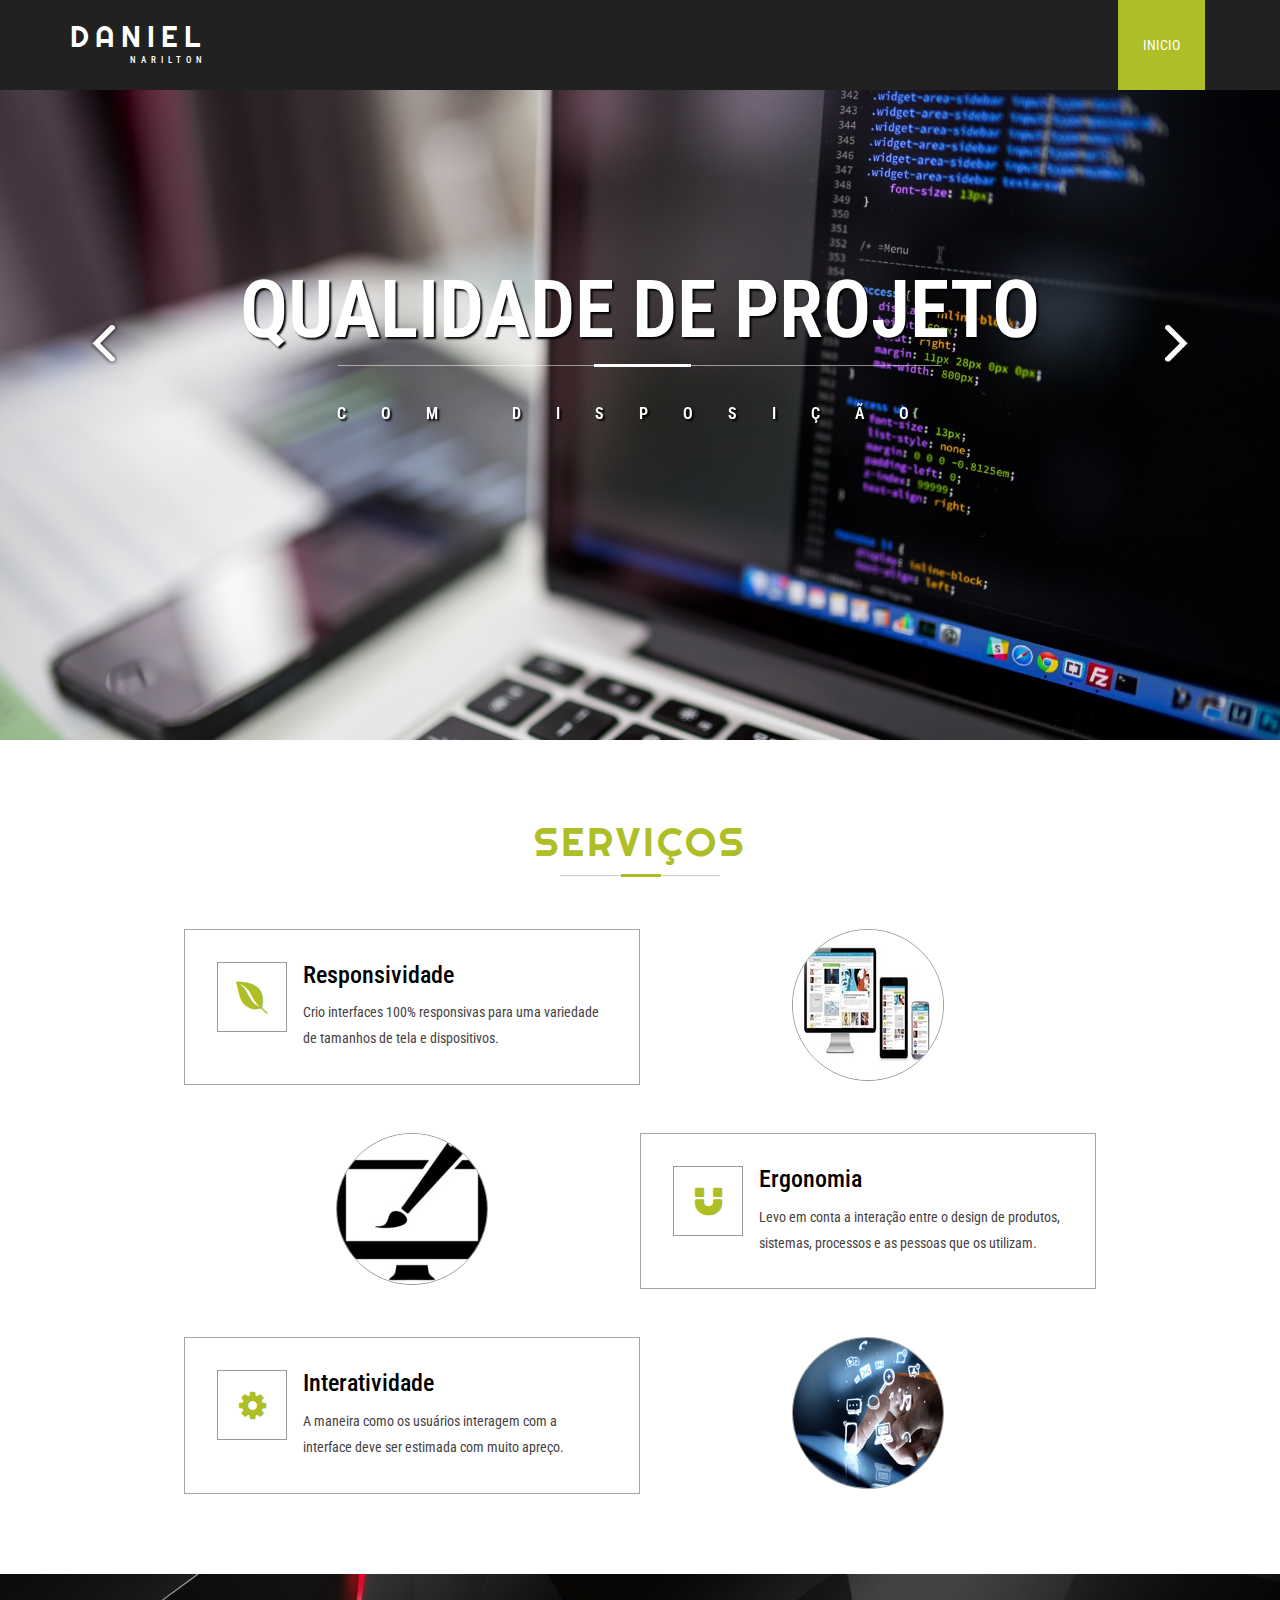
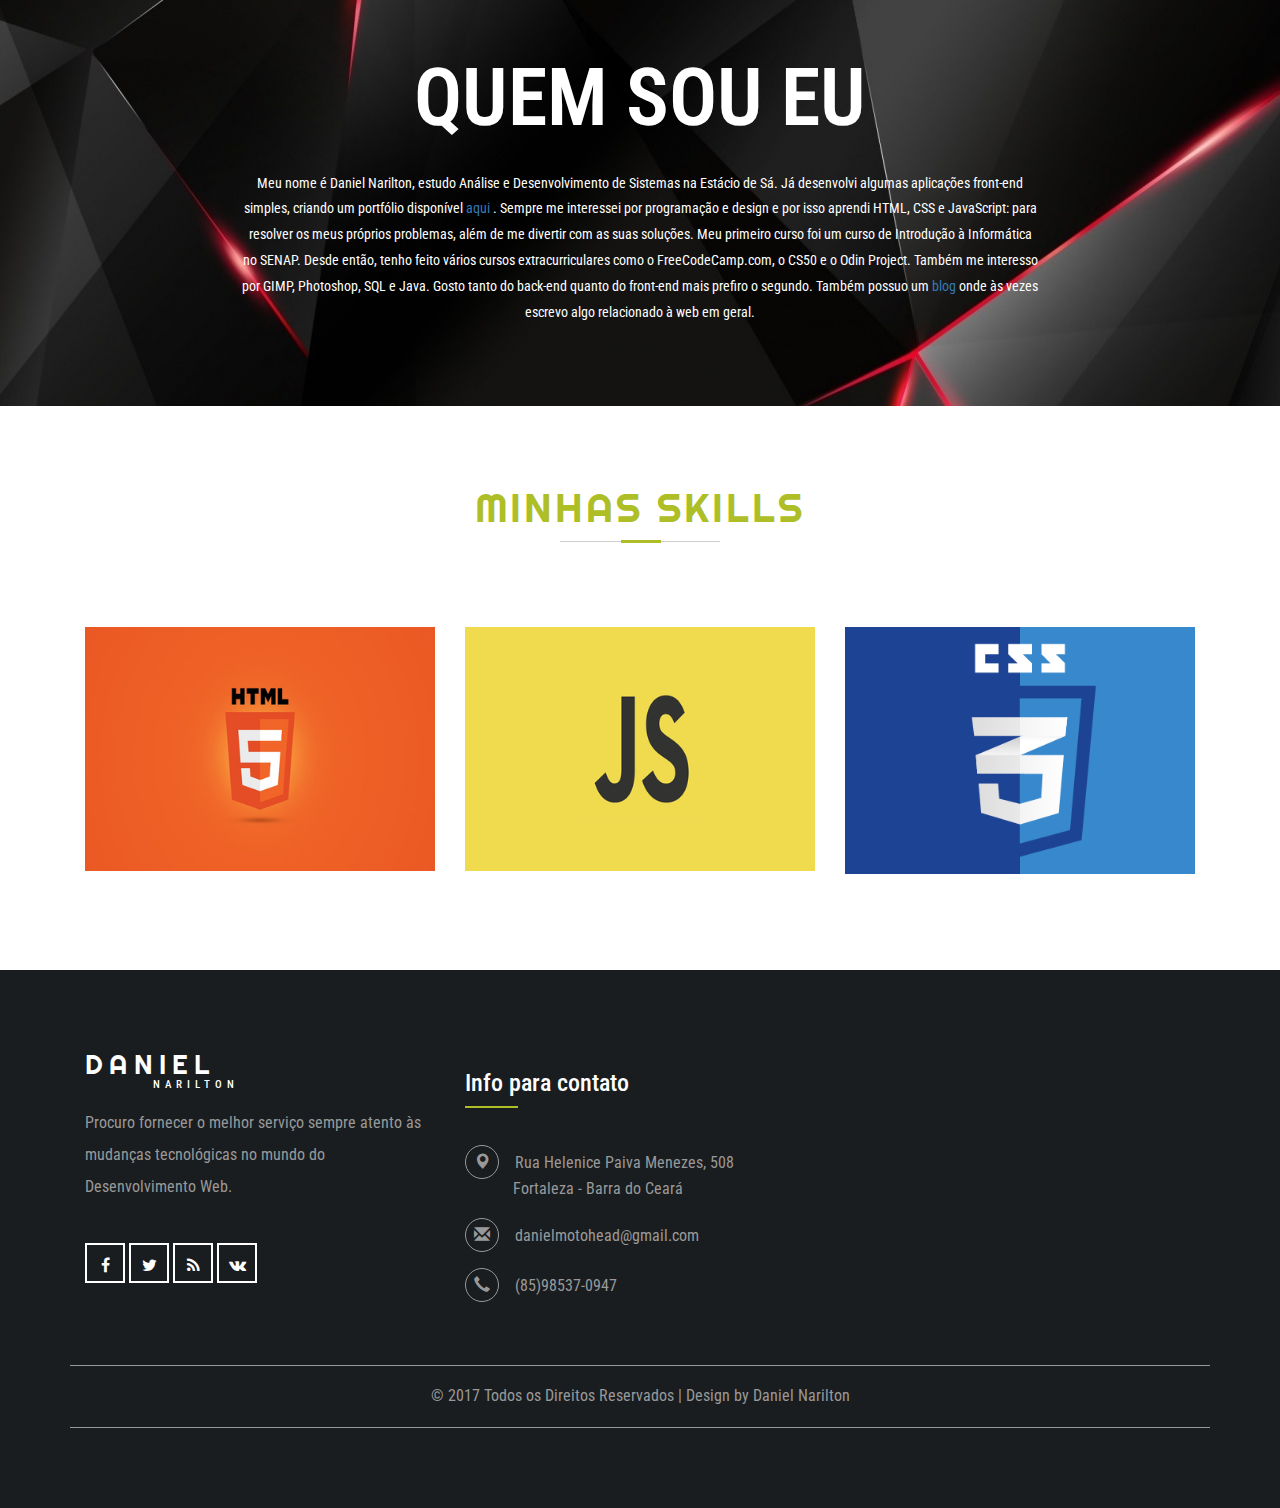
==== commit d107b8fc: "Update index.html" ====
--- a/landing-page/web/index.html
+++ b/landing-page/web/index.html
@@ -137,7 +137,7 @@
 							<div class="services-icon"><i class="fa fa-magnet" aria-hidden="true"></i></div> 
 							<div class="services-text">
 								<h4>Ergonomia</h4>
-								<p>Levo em conta a interação entre o designing de produtos, sistemas, processos e as pessoas que os utilizam.</p>
+								<p>Levo em conta a interação entre o design de produtos, sistemas, processos e as pessoas que os utilizam.</p>
 							</div>
 							<div class="clearfix"> </div>
 						</div>
@@ -168,7 +168,7 @@
 	<div class="text-grid">
 		<div class="container">
 			<h4>Quem Sou Eu</h4>
-            <p>Meu nome é Daniel Narilton, estudo Análise e Desenvolvimento de Sistemas na Estácio de Sá. Já desenvolvi algumas aplicações front-end simples, criando um portfólio disponível <a href="https://codepen.io/Vigariuoluvi/organize/"> aqui </a>. Sempre me interessei por programação e design e por isso aprendi HTML, CSS e JavaScript: para resolver os meus próprios problemas, além de me divertir com as suas soluções. Também me interesso por GIMP, Photoshop, SQL e Java. Gosto tanto do back-end quanto do front-end mais prefiro o segundo. Também possuo um  <a href="http://olharquirguiz.blogspot.com.br/2017/06/este-artigo-fala-sobre-importancia-de.html">blog </a>onde às vezes escrevo algo relacionado à web em geral. </p>
+            <p>Meu nome é Daniel Narilton, estudo Análise e Desenvolvimento de Sistemas na Estácio de Sá. Já desenvolvi algumas aplicações front-end simples, criando um portfólio disponível <a href="https://codepen.io/Vigariuoluvi/organize/"> aqui </a>. Sempre me interessei por programação e design e por isso aprendi HTML, CSS e JavaScript: para resolver os meus próprios problemas, além de me divertir com as suas soluções. Meu primeiro curso foi um curso de Introdução à Informática no SENAP. Desde então, tenho feito vários cursos extracurriculares como o FreeCodeCamp.com, o CS50 e o Odin Project. Também me interesso por GIMP, Photoshop, SQL e Java. Gosto tanto do back-end quanto do front-end mais prefiro o segundo. Também possuo um  <a href="http://olharquirguiz.blogspot.com.br/2017/06/este-artigo-fala-sobre-importancia-de.html">blog </a>onde às vezes escrevo algo relacionado à web em geral. </p>
 		</div>
 	</div>
 	<!-- //services-bottom -->
@@ -266,4 +266,4 @@
 	</script>
 <!-- //here ends scrolling icon -->
 </body>	
-</html>+</html>
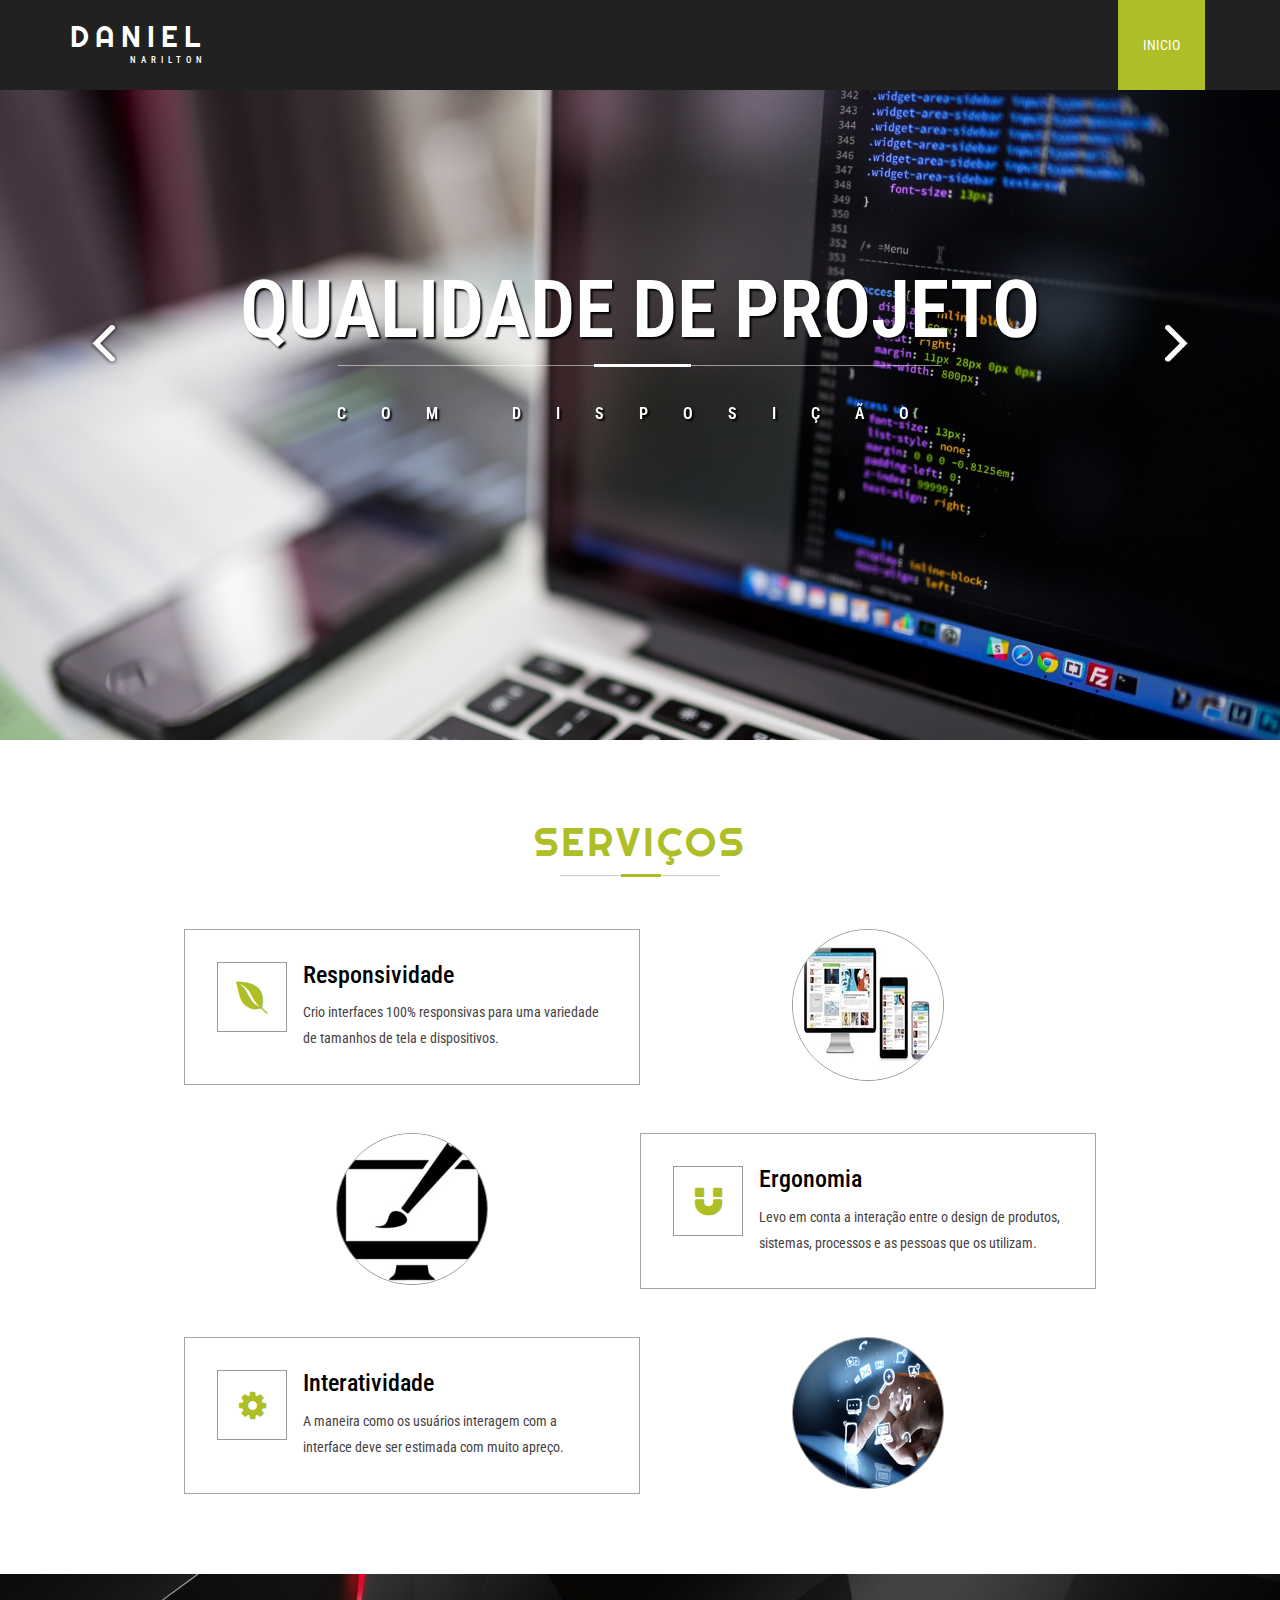
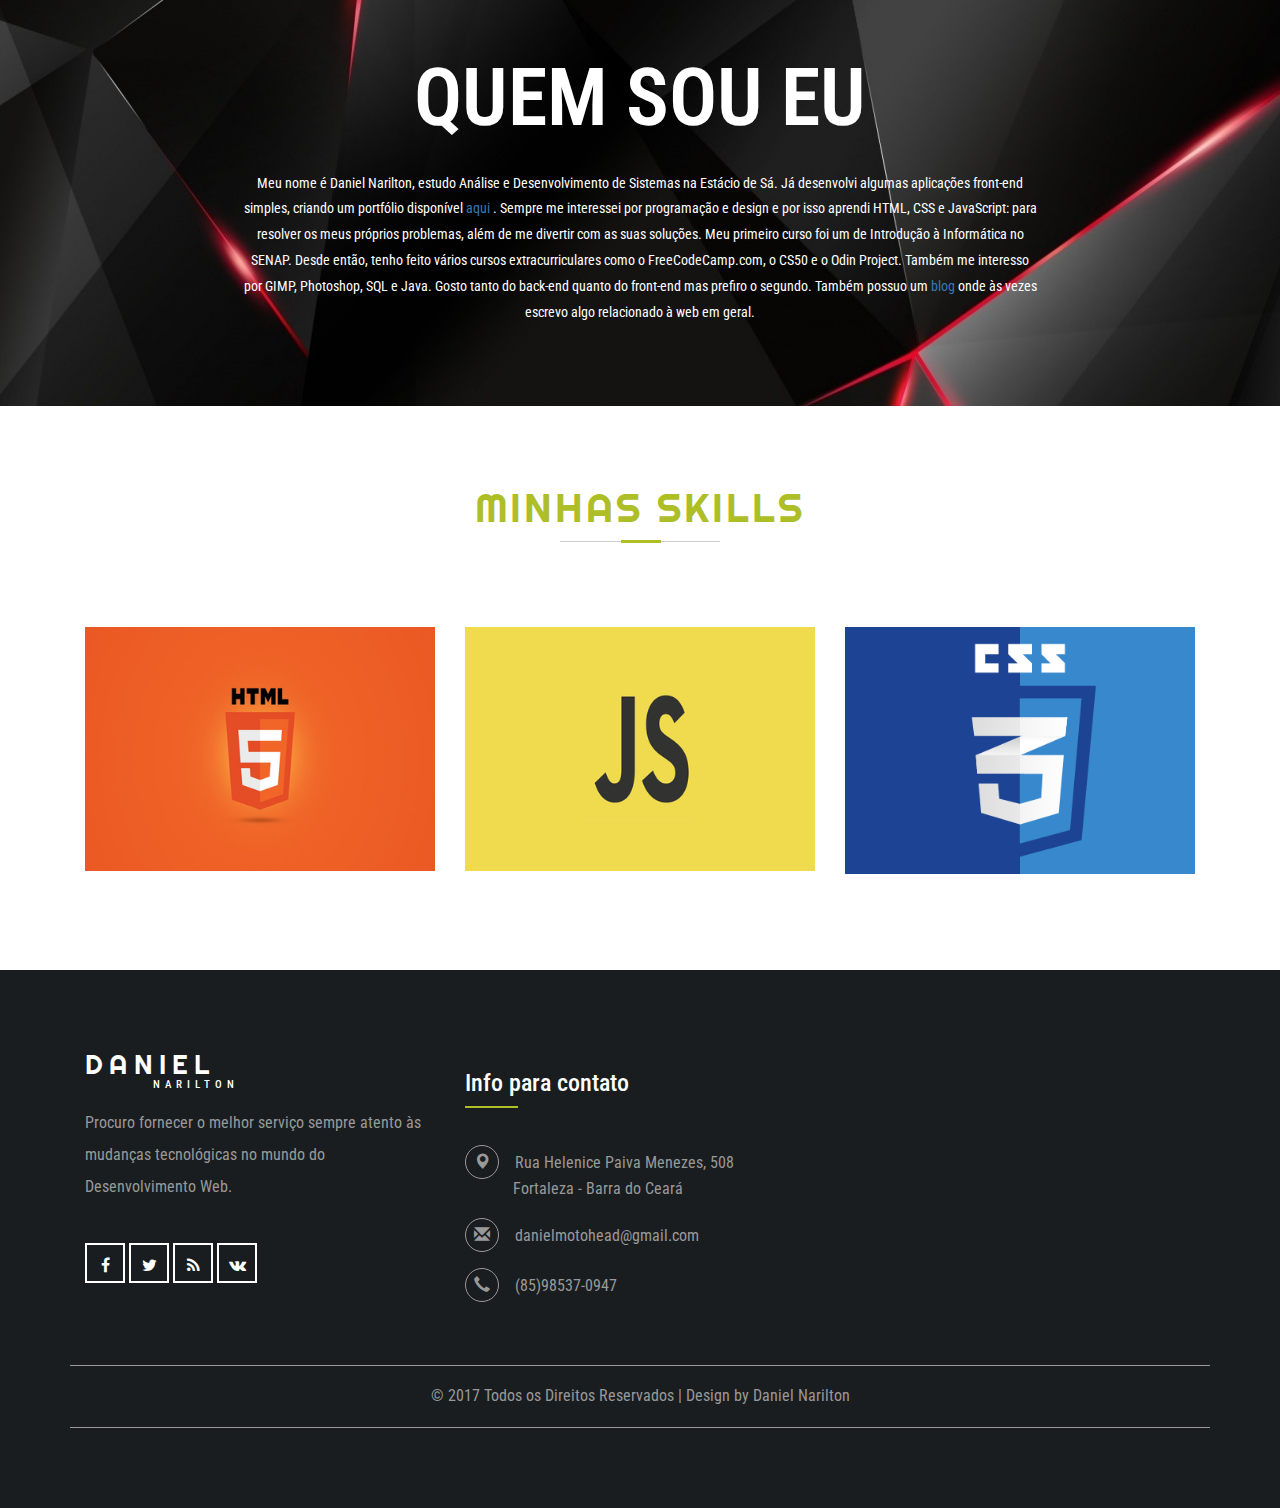
==== commit d15463f0: "Merge dffe7cec04bcc53d7c16dcf2e987332772dc7285 into 79a0d490a30d3d58481ffc2694c4fe7d80fc6729" ====
--- a/landing-page/web/index.html
+++ b/landing-page/web/index.html
@@ -168,7 +168,7 @@
 	<div class="text-grid">
 		<div class="container">
 			<h4>Quem Sou Eu</h4>
-            <p>Meu nome é Daniel Narilton, estudo Análise e Desenvolvimento de Sistemas na Estácio de Sá. Já desenvolvi algumas aplicações front-end simples, criando um portfólio disponível <a href="https://codepen.io/Vigariuoluvi/organize/"> aqui </a>. Sempre me interessei por programação e design e por isso aprendi HTML, CSS e JavaScript: para resolver os meus próprios problemas, além de me divertir com as suas soluções. Meu primeiro curso foi um curso de Introdução à Informática no SENAP. Desde então, tenho feito vários cursos extracurriculares como o FreeCodeCamp.com, o CS50 e o Odin Project. Também me interesso por GIMP, Photoshop, SQL e Java. Gosto tanto do back-end quanto do front-end mais prefiro o segundo. Também possuo um  <a href="http://olharquirguiz.blogspot.com.br/2017/06/este-artigo-fala-sobre-importancia-de.html">blog </a>onde às vezes escrevo algo relacionado à web em geral. </p>
+            <p>Meu nome é Daniel Narilton, estudo Análise e Desenvolvimento de Sistemas na Estácio de Sá. Já desenvolvi algumas aplicações front-end simples, criando um portfólio disponível <a href="https://codepen.io/Vigariuoluvi/organize/"> aqui </a>. Sempre me interessei por programação e design e por isso aprendi HTML, CSS e JavaScript: para resolver os meus próprios problemas, além de me divertir com as suas soluções. Meu primeiro curso foi um de Introdução à Informática no SENAP. Desde então, tenho feito vários cursos extracurriculares como o FreeCodeCamp.com, o CS50 e o Odin Project. Também me interesso por GIMP, Photoshop, SQL e Java. Gosto tanto do back-end quanto do front-end mas prefiro o segundo. Também possuo um  <a href="http://olharquirguiz.blogspot.com.br/2017/06/este-artigo-fala-sobre-importancia-de.html">blog </a>onde às vezes escrevo algo relacionado à web em geral. </p>
 		</div>
 	</div>
 	<!-- //services-bottom -->
